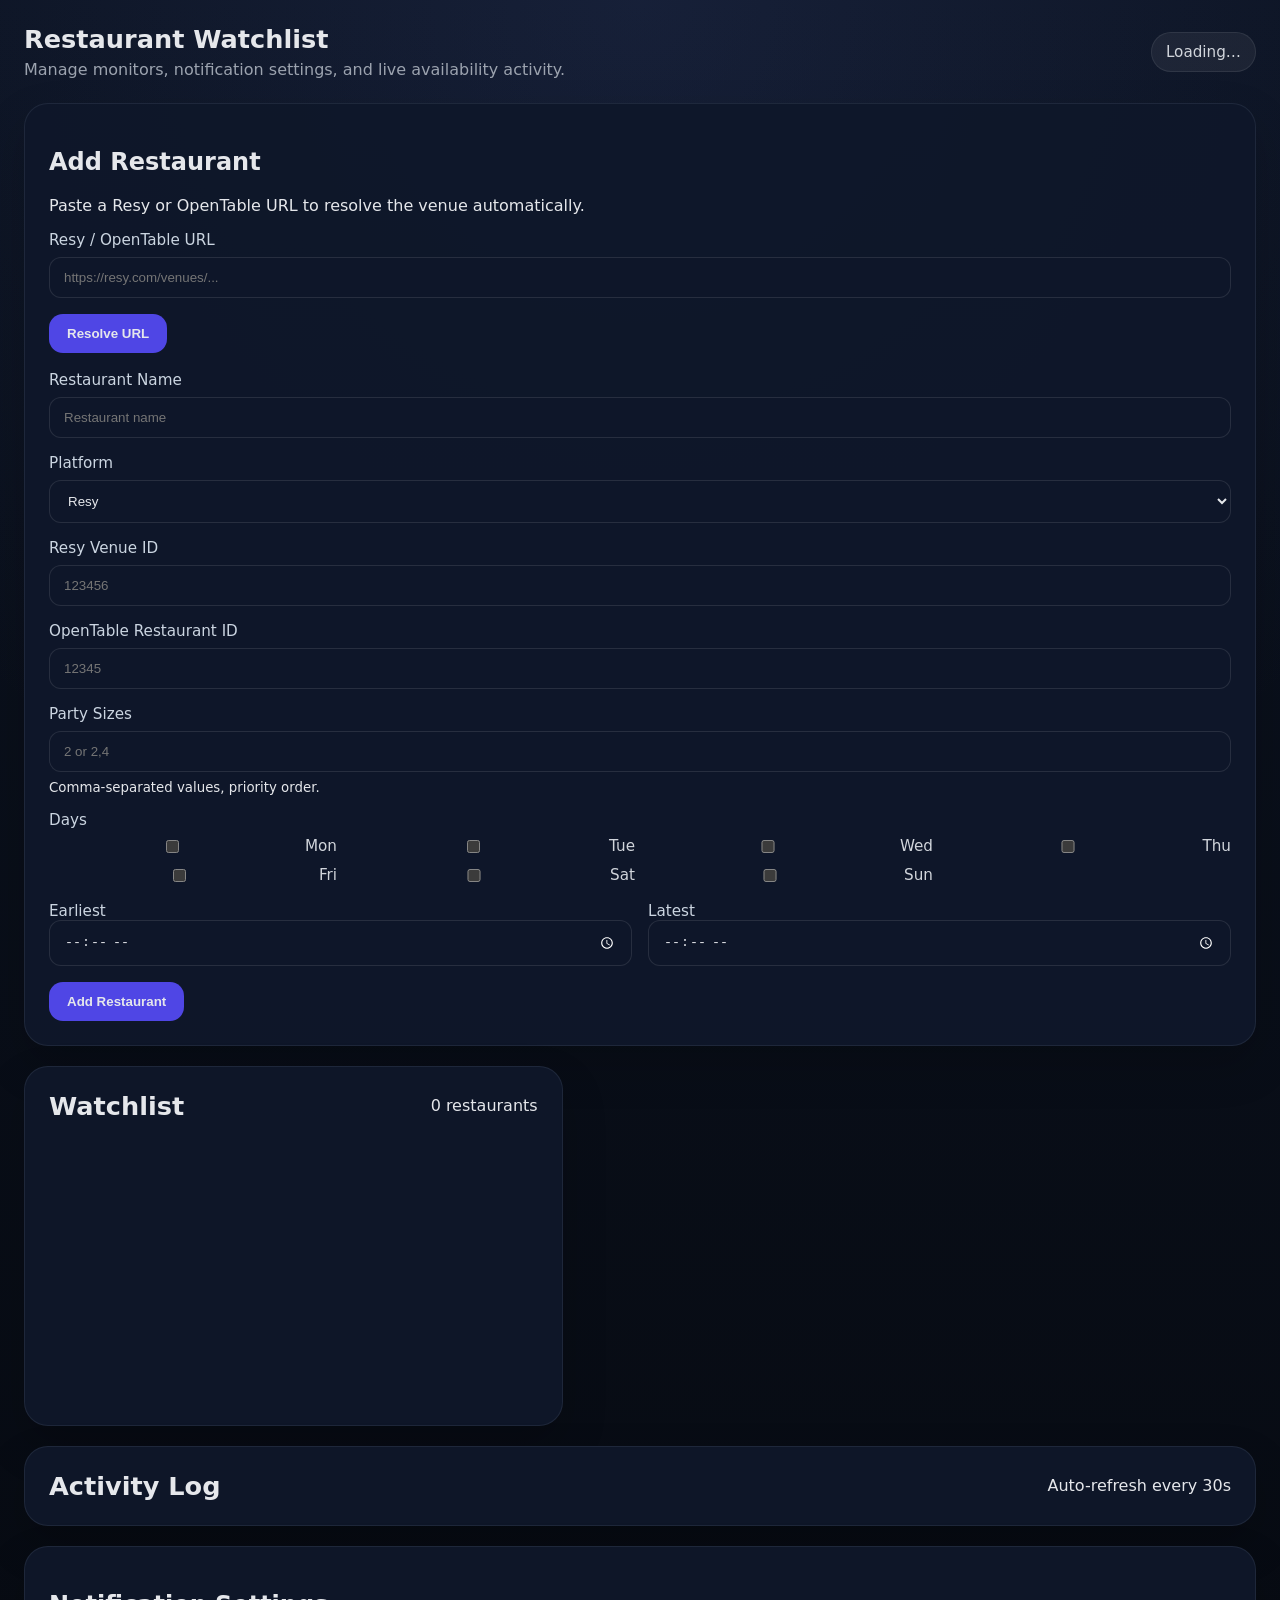
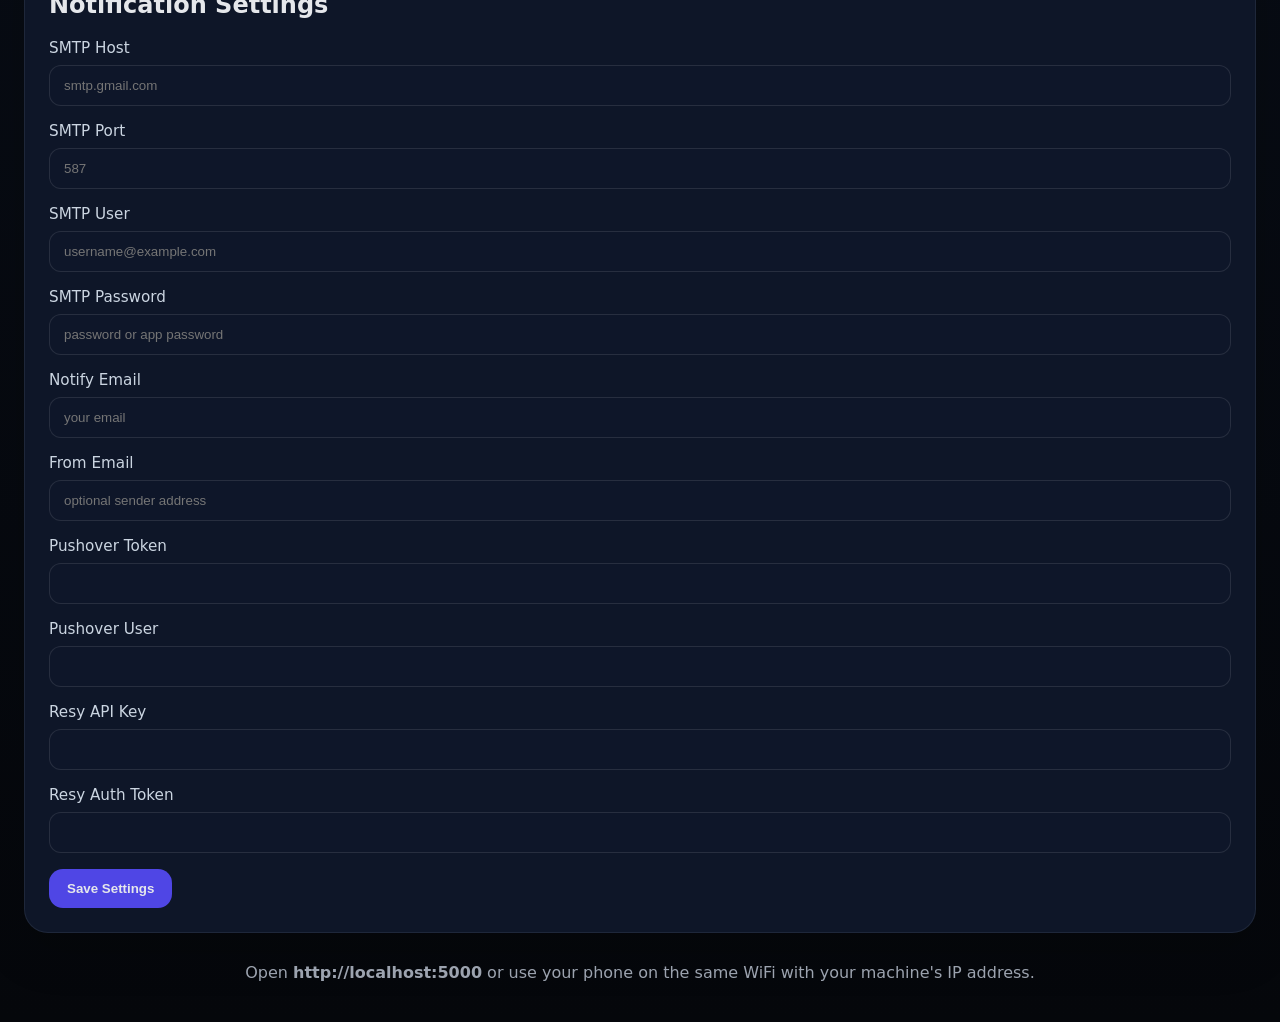
==== templates/index.html @ 23115b2e "Added in a basic front-end UI Co-authored-by: Copilot <copilot@github.com>" ====
<!DOCTYPE html>
<html lang="en">
<head>
  <meta charset="UTF-8" />
  <meta name="viewport" content="width=device-width, initial-scale=1.0" />
  <title>Restaurant Notifier Dashboard</title>
  <link rel="stylesheet" href="/static/style.css" />
</head>
<body>
  <div class="page-shell">
    <header class="app-header">
      <div>
        <h1>Restaurant Watchlist</h1>
        <p>Manage monitors, notification settings, and live availability activity.</p>
      </div>
      <div class="status-pill" id="status-pill">Loading…</div>
    </header>

    <main class="dashboard-grid">
      <section class="panel panel-highlight">
        <h2>Add Restaurant</h2>
        <p>Paste a Resy or OpenTable URL to resolve the venue automatically.</p>
        <div class="form-group">
          <label for="venue-url">Resy / OpenTable URL</label>
          <input id="venue-url" type="text" placeholder="https://resy.com/venues/..." />
        </div>
        <button id="resolve-url" class="button button-primary">Resolve URL</button>
        <div id="resolve-result" class="message" hidden></div>

        <form id="restaurant-form" class="restaurant-form">
          <div class="form-group">
            <label for="restaurant-name">Restaurant Name</label>
            <input id="restaurant-name" type="text" placeholder="Restaurant name" required />
          </div>
          <div class="form-group">
            <label for="restaurant-source">Platform</label>
            <select id="restaurant-source">
              <option value="resy">Resy</option>
              <option value="opentable">OpenTable</option>
            </select>
          </div>
          <div class="form-group" id="resy-id-group">
            <label for="resy-id">Resy Venue ID</label>
            <input id="resy-id" type="text" placeholder="123456" />
          </div>
          <div class="form-group" id="opentable-id-group" hidden>
            <label for="opentable-id">OpenTable Restaurant ID</label>
            <input id="opentable-id" type="text" placeholder="12345" />
          </div>
          <div class="form-group">
            <label for="party-sizes">Party Sizes</label>
            <input id="party-sizes" type="text" placeholder="2 or 2,4" />
            <small>Comma-separated values, priority order.</small>
          </div>
          <div class="form-group">
            <label>Days</label>
            <div class="checkbox-grid" id="days-checkboxes"></div>
          </div>
          <div class="form-group time-row">
            <div>
              <label for="time-earliest">Earliest</label>
              <input id="time-earliest" type="time" />
            </div>
            <div>
              <label for="time-latest">Latest</label>
              <input id="time-latest" type="time" />
            </div>
          </div>
          <button type="submit" class="button button-primary">Add Restaurant</button>
        </form>
      </section>

      <section class="panel panel-card-list">
        <div class="section-header">
          <h2>Watchlist</h2>
          <span id="restaurant-count">0 restaurants</span>
        </div>
        <div id="restaurant-list" class="card-list"></div>
      </section>

      <section class="panel panel-log">
        <div class="section-header">
          <h2>Activity Log</h2>
          <span id="log-refresh">Auto-refresh every 30s</span>
        </div>
        <div id="activity-log" class="log-list"></div>
      </section>

      <section class="panel panel-settings">
        <h2>Notification Settings</h2>
        <form id="settings-form">
          <div class="form-group">
            <label for="smtp-host">SMTP Host</label>
            <input id="smtp-host" type="text" placeholder="smtp.gmail.com" />
          </div>
          <div class="form-group">
            <label for="smtp-port">SMTP Port</label>
            <input id="smtp-port" type="text" placeholder="587" />
          </div>
          <div class="form-group">
            <label for="smtp-user">SMTP User</label>
            <input id="smtp-user" type="text" placeholder="username@example.com" />
          </div>
          <div class="form-group">
            <label for="smtp-pass">SMTP Password</label>
            <input id="smtp-pass" type="password" placeholder="password or app password" />
          </div>
          <div class="form-group">
            <label for="notify-email">Notify Email</label>
            <input id="notify-email" type="email" placeholder="your email" />
          </div>
          <div class="form-group">
            <label for="from-email">From Email</label>
            <input id="from-email" type="email" placeholder="optional sender address" />
          </div>
          <div class="form-group">
            <label for="pushover-token">Pushover Token</label>
            <input id="pushover-token" type="text" />
          </div>
          <div class="form-group">
            <label for="pushover-user">Pushover User</label>
            <input id="pushover-user" type="text" />
          </div>
          <div class="form-group">
            <label for="resy-api-key">Resy API Key</label>
            <input id="resy-api-key" type="text" />
          </div>
          <div class="form-group">
            <label for="resy-auth-token">Resy Auth Token</label>
            <input id="resy-auth-token" type="text" />
          </div>
          <button type="submit" class="button button-primary">Save Settings</button>
          <div id="settings-message" class="message" hidden></div>
        </form>
      </section>
    </main>

    <footer class="app-footer">
      <p>Open <strong>http://localhost:5000</strong> or use your phone on the same WiFi with your machine's IP address.</p>
    </footer>
  </div>
  <script src="/static/app.js"></script>
</body>
</html>
---- static/style.css ----
* {
  box-sizing: border-box;
}

:root {
  color-scheme: dark;
  font-family: Inter, system-ui, -apple-system, BlinkMacSystemFont, "Segoe UI", sans-serif;
  background: #090b10;
  color: #e5e7eb;
}

body {
  margin: 0;
  min-height: 100vh;
  background: radial-gradient(circle at top, rgba(88, 111, 194, 0.15), transparent 35%),
    linear-gradient(180deg, #0b1220 0%, #05070b 100%);
}

.page-shell {
  max-width: 1300px;
  margin: 0 auto;
  padding: 24px;
}

.app-header,
.section-header {
  display: flex;
  align-items: center;
  justify-content: space-between;
  gap: 16px;
}

.app-header {
  margin-bottom: 24px;
}

.app-header h1,
.section-header h2 {
  margin: 0;
  font-size: 1.6rem;
}

.app-header p {
  margin: 6px 0 0;
  color: #9ca3af;
}

.status-pill {
  display: inline-flex;
  padding: 10px 14px;
  border-radius: 999px;
  background: rgba(255, 255, 255, 0.06);
  border: 1px solid rgba(255, 255, 255, 0.08);
  color: #d1d5db;
  font-size: 0.95rem;
}

.dashboard-grid {
  display: grid;
  gap: 20px;
  grid-template-columns: 1fr 1.25fr;
}

.panel {
  background: rgba(15, 23, 42, 0.96);
  border: 1px solid rgba(148, 163, 184, 0.12);
  border-radius: 24px;
  padding: 24px;
  box-shadow: 0 20px 45px rgba(0, 0, 0, 0.18);
}

.panel-highlight {
  grid-column: 1 / -1;
}

.panel-card-list {
  min-height: 360px;
}

.panel-log,
.panel-settings {
  grid-column: 1 / -1;
}

.card-list,
.log-list {
  display: grid;
  gap: 16px;
}

.restaurant-card {
  background: rgba(30, 41, 59, 0.96);
  border: 1px solid rgba(148, 163, 184, 0.12);
  border-radius: 18px;
  padding: 18px;
}

.card-header {
  display: flex;
  justify-content: space-between;
  gap: 16px;
  align-items: center;
}

.card-header strong {
  font-size: 1rem;
}

.platform-badge,
.status-chip {
  display: inline-flex;
  align-items: center;
  gap: 6px;
  padding: 6px 10px;
  border-radius: 999px;
  font-size: 0.8rem;
  letter-spacing: 0.01em;
}

.platform-badge {
  background: rgba(99, 102, 241, 0.15);
  color: #c7d2fe;
}

.status-chip {
  background: rgba(34, 197, 94, 0.16);
  color: #a7f3d0;
}

.card-body,
.restaurant-form,
.settings-form {
  margin-top: 18px;
}

.summary-row {
  display: grid;
  gap: 10px;
  grid-template-columns: repeat(2, minmax(0, 1fr));
}

.summary-item {
  background: rgba(255, 255, 255, 0.03);
  border: 1px solid rgba(255, 255, 255, 0.06);
  border-radius: 14px;
  padding: 12px 14px;
  color: #cbd5e1;
  font-size: 0.95rem;
}

.button {
  display: inline-flex;
  align-items: center;
  justify-content: center;
  border: none;
  border-radius: 14px;
  padding: 12px 18px;
  cursor: pointer;
  font-weight: 600;
  color: #e5e7eb;
  background: rgba(148, 163, 184, 0.15);
  transition: background 0.2s ease, transform 0.2s ease;
}

.button:hover {
  background: rgba(148, 163, 184, 0.24);
  transform: translateY(-1px);
}

.button-primary {
  background: #4f46e5;
}

.button-primary:hover {
  background: #4338ca;
}

.button-secondary {
  background: rgba(255,255,255,0.08);
}

.form-group {
  display: grid;
  gap: 8px;
  margin-bottom: 16px;
}

.form-group label {
  font-size: 0.95rem;
  color: #cbd5e1;
}

.form-group input,
.form-group select,
.form-group textarea {
  width: 100%;
  border: 1px solid rgba(255, 255, 255, 0.1);
  background: rgba(15, 23, 42, 0.98);
  color: #e5e7eb;
  border-radius: 12px;
  padding: 12px 14px;
}

.form-group input:focus,
.form-group select:focus,
.form-group textarea:focus {
  outline: none;
  border-color: rgba(99, 102, 241, 0.7);
  box-shadow: 0 0 0 3px rgba(99, 102, 241, 0.12);
}

.checkbox-grid {
  display: grid;
  grid-template-columns: repeat(4, minmax(0, 1fr));
  gap: 10px;
}

.checkbox-grid label {
  display: flex;
  align-items: center;
  gap: 10px;
  font-size: 0.95rem;
  color: #d1d5db;
}

.time-row {
  display: grid;
  grid-template-columns: repeat(2, minmax(0, 1fr));
  gap: 16px;
}

.message {
  margin-top: 14px;
  padding: 14px;
  border-radius: 16px;
  background: rgba(30, 41, 59, 0.9);
  border: 1px solid rgba(148, 163, 184, 0.14);
  color: #e2e8f0;
}

.message.error {
  border-color: rgba(248, 113, 113, 0.3);
  background: rgba(239, 68, 68, 0.12);
}

.message.success {
  border-color: rgba(52, 211, 153, 0.3);
  background: rgba(34, 197, 94, 0.12);
}

.log-item {
  border-radius: 16px;
  padding: 14px;
  background: rgba(15, 23, 42, 0.9);
  border: 1px solid rgba(148, 163, 184, 0.08);
  display: grid;
  gap: 8px;
}

.log-item.highlight {
  border-color: rgba(16, 185, 129, 0.35);
  background: rgba(16, 185, 129, 0.12);
}

.log-item time {
  color: #9ca3af;
  font-size: 0.85rem;
}

.log-item p {
  margin: 0;
  color: inherit;
}

.settings-form {
  display: grid;
}

.edit-panel {
  margin-top: 16px;
  padding: 16px;
  background: rgba(255, 255, 255, 0.02);
  border-radius: 16px;
}

.edit-panel.hidden {
  display: none;
}

.edit-actions {
  display: flex;
  flex-wrap: wrap;
  gap: 12px;
  margin-top: 16px;
}

.app-footer {
  margin-top: 30px;
  text-align: center;
  color: #9ca3af;
}

@media (max-width: 920px) {
  .dashboard-grid {
    grid-template-columns: 1fr;
  }
  .checkbox-grid {
    grid-template-columns: repeat(2, minmax(0, 1fr));
  }
}

@media (max-width: 620px) {
  .checkbox-grid {
    grid-template-columns: 1fr;
  }
}
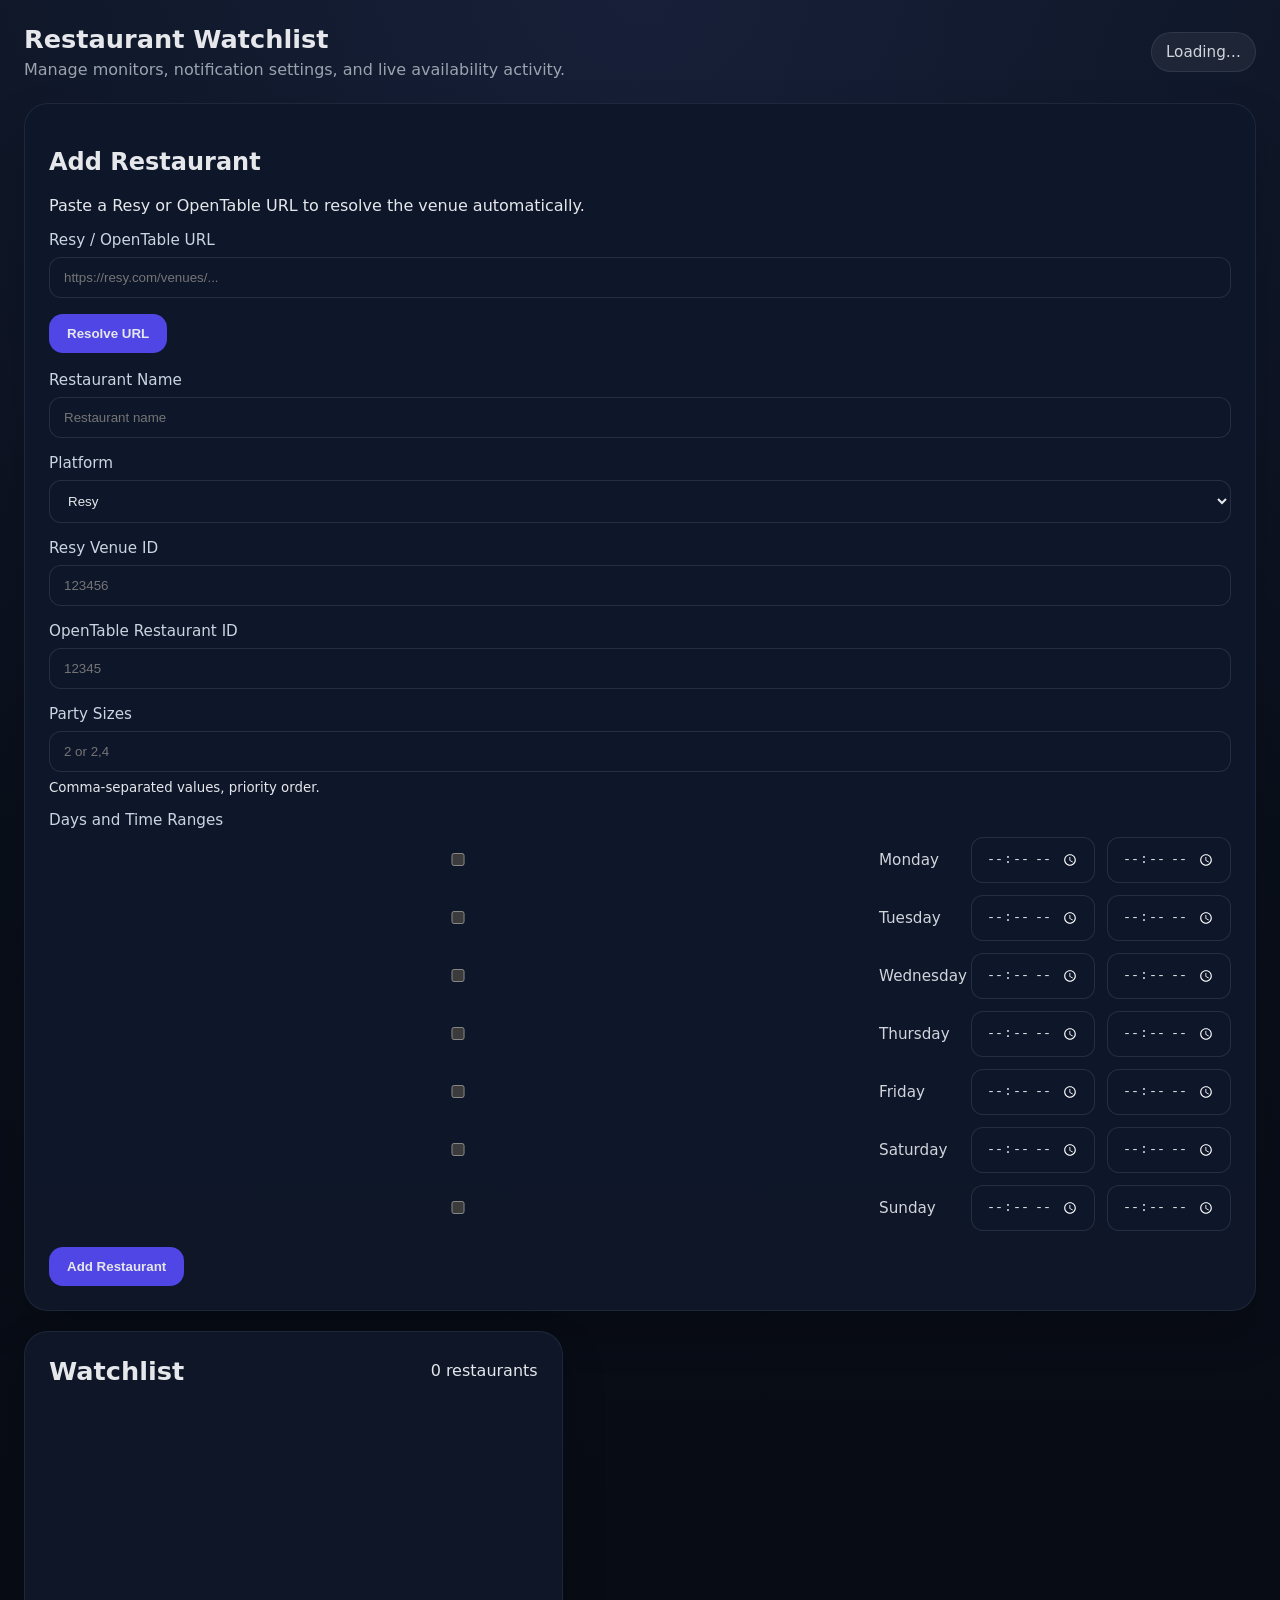
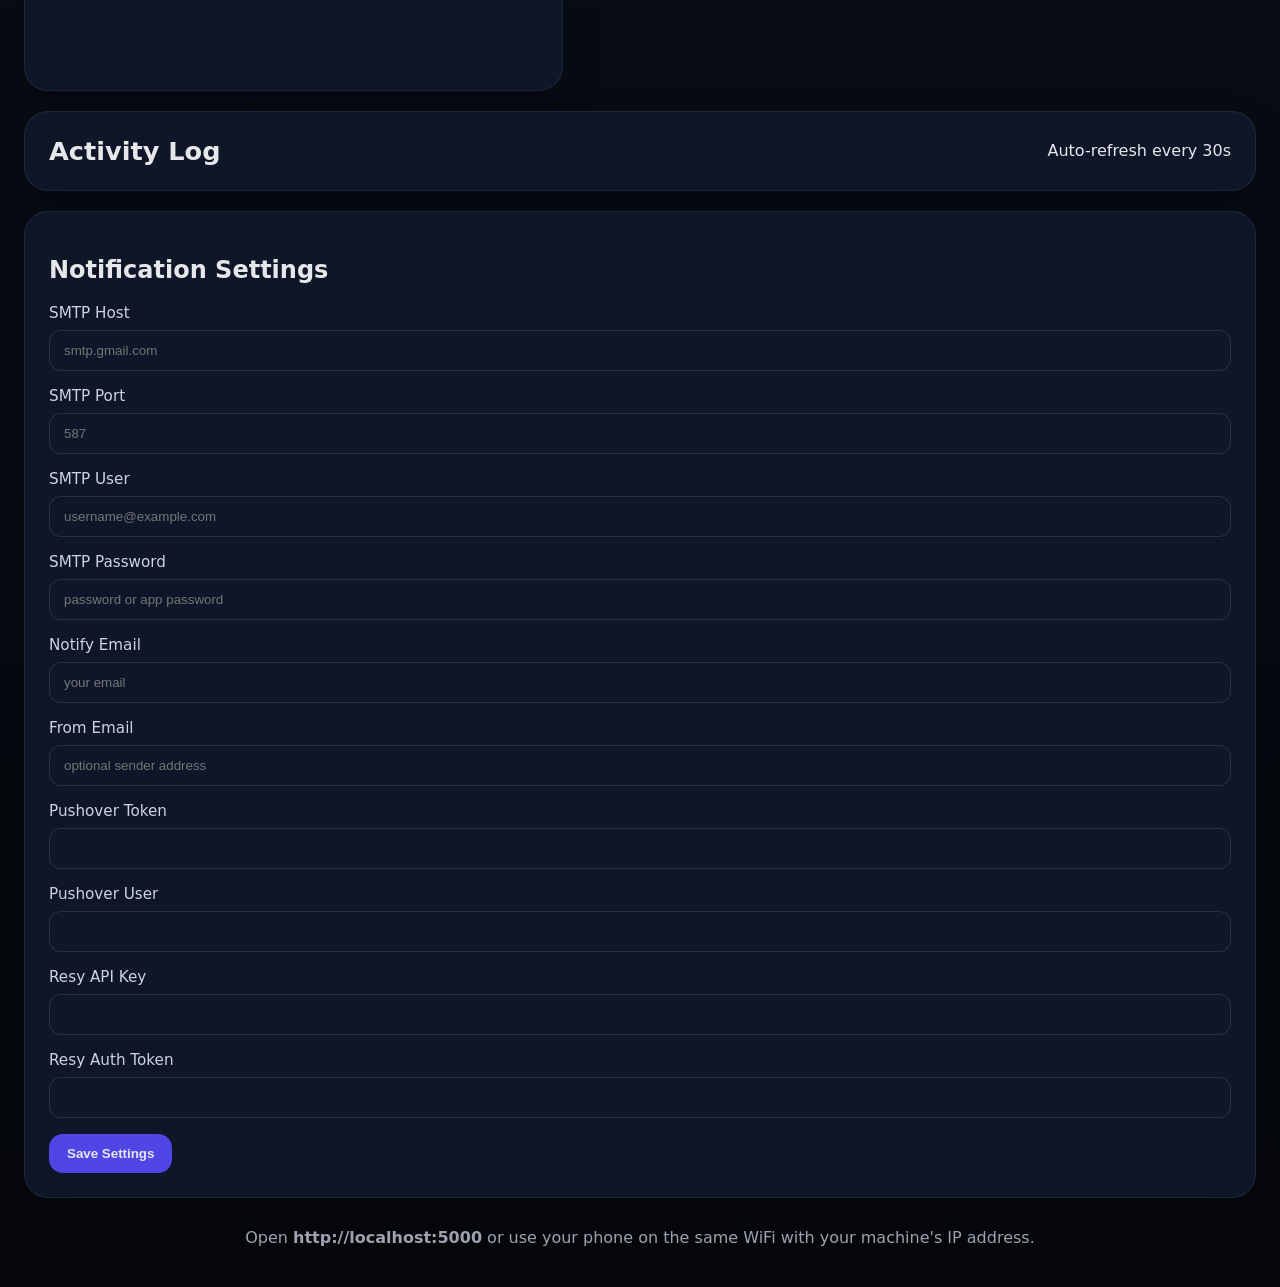
==== commit 193d5d88: "Added in distinct time ranges for each day of the week" ====
--- a/templates/index.html
+++ b/templates/index.html
@@ -53,18 +53,8 @@
             <small>Comma-separated values, priority order.</small>
           </div>
           <div class="form-group">
-            <label>Days</label>
-            <div class="checkbox-grid" id="days-checkboxes"></div>
-          </div>
-          <div class="form-group time-row">
-            <div>
-              <label for="time-earliest">Earliest</label>
-              <input id="time-earliest" type="time" />
-            </div>
-            <div>
-              <label for="time-latest">Latest</label>
-              <input id="time-latest" type="time" />
-            </div>
+            <label>Days and Time Ranges</label>
+            <div class="days-time-grid" id="days-time-grid"></div>
           </div>
           <button type="submit" class="button button-primary">Add Restaurant</button>
         </form>
--- a/static/style.css
+++ b/static/style.css
@@ -223,6 +223,32 @@
   color: #d1d5db;
 }
 
+.days-time-grid {
+  display: flex;
+  flex-direction: column;
+  gap: 12px;
+}
+
+.day-time-row {
+  display: flex;
+  align-items: center;
+  gap: 12px;
+}
+
+.day-time-row input[type="checkbox"] {
+  margin: 0;
+}
+
+.day-time-row label {
+  min-width: 80px;
+  font-size: 0.95rem;
+  color: #d1d5db;
+}
+
+.day-time-row input[type="time"] {
+  flex: 1;
+}
+
 .time-row {
   display: grid;
   grid-template-columns: repeat(2, minmax(0, 1fr));
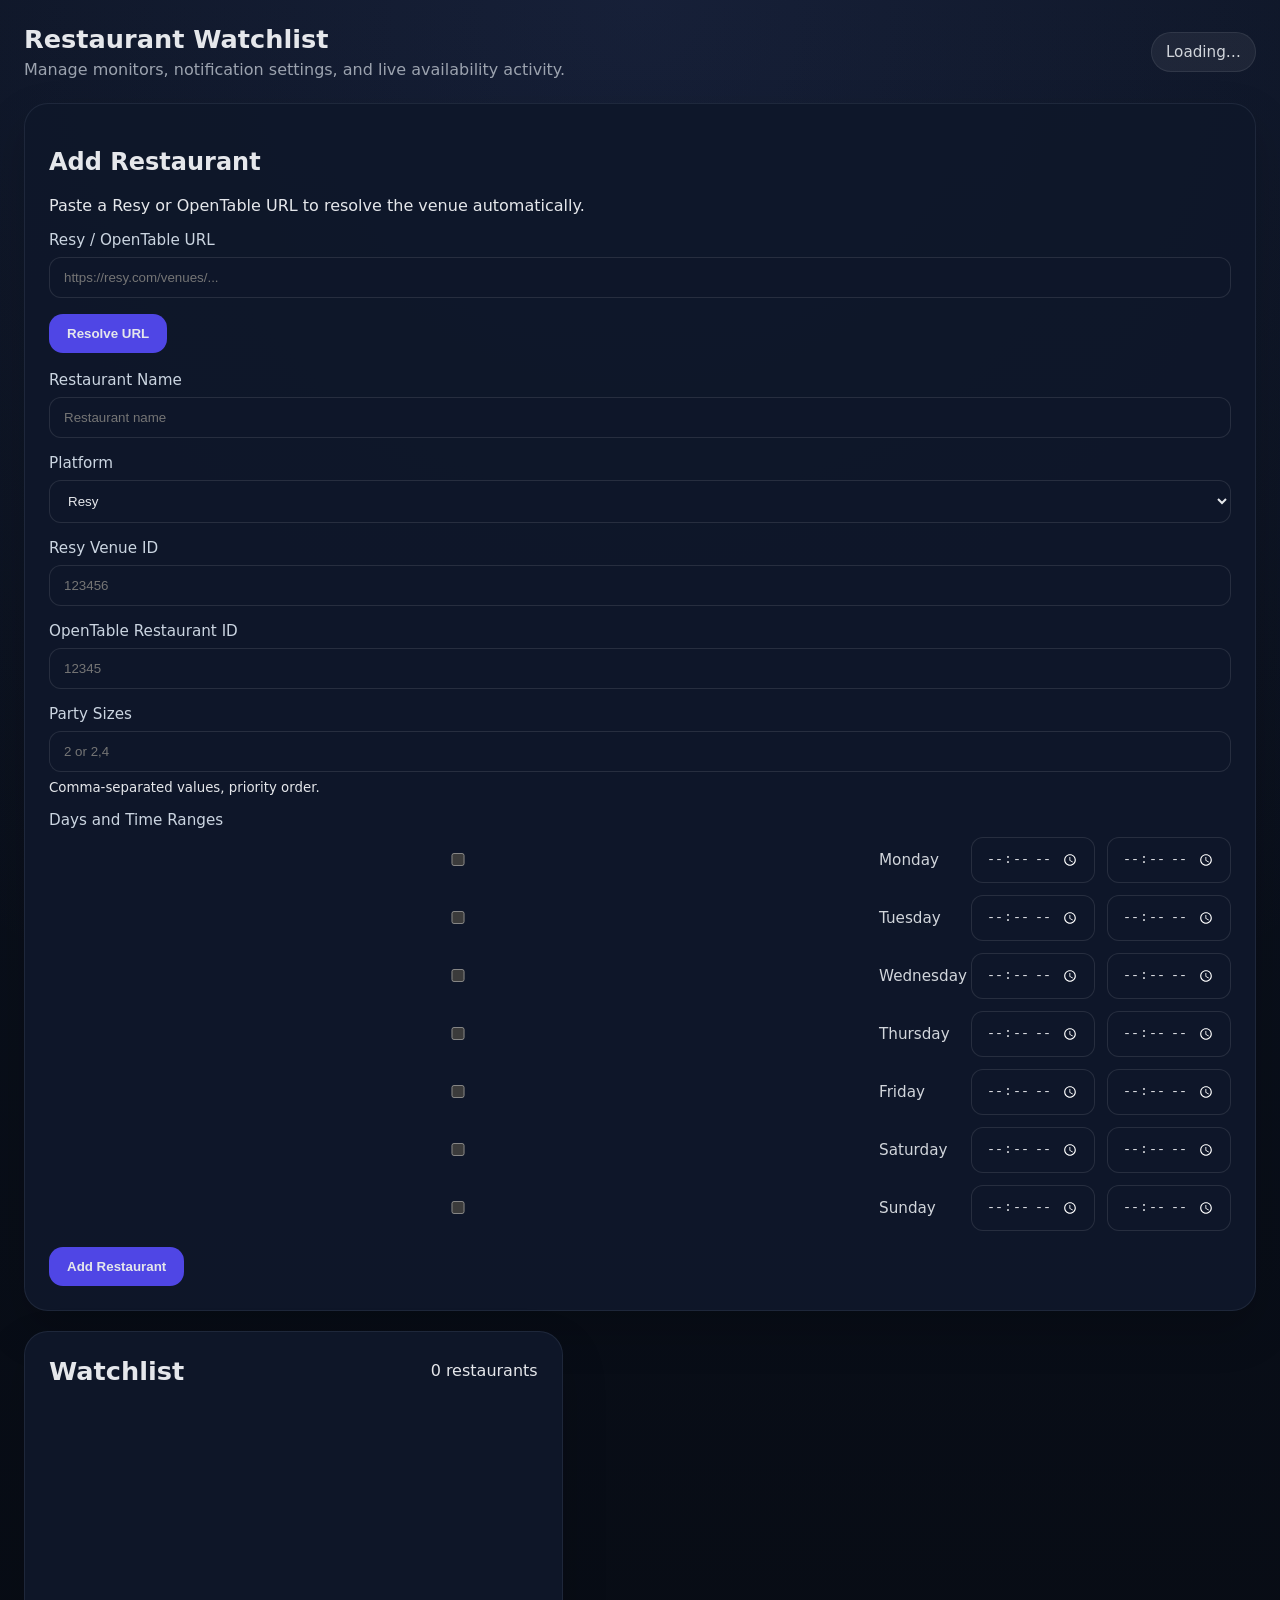
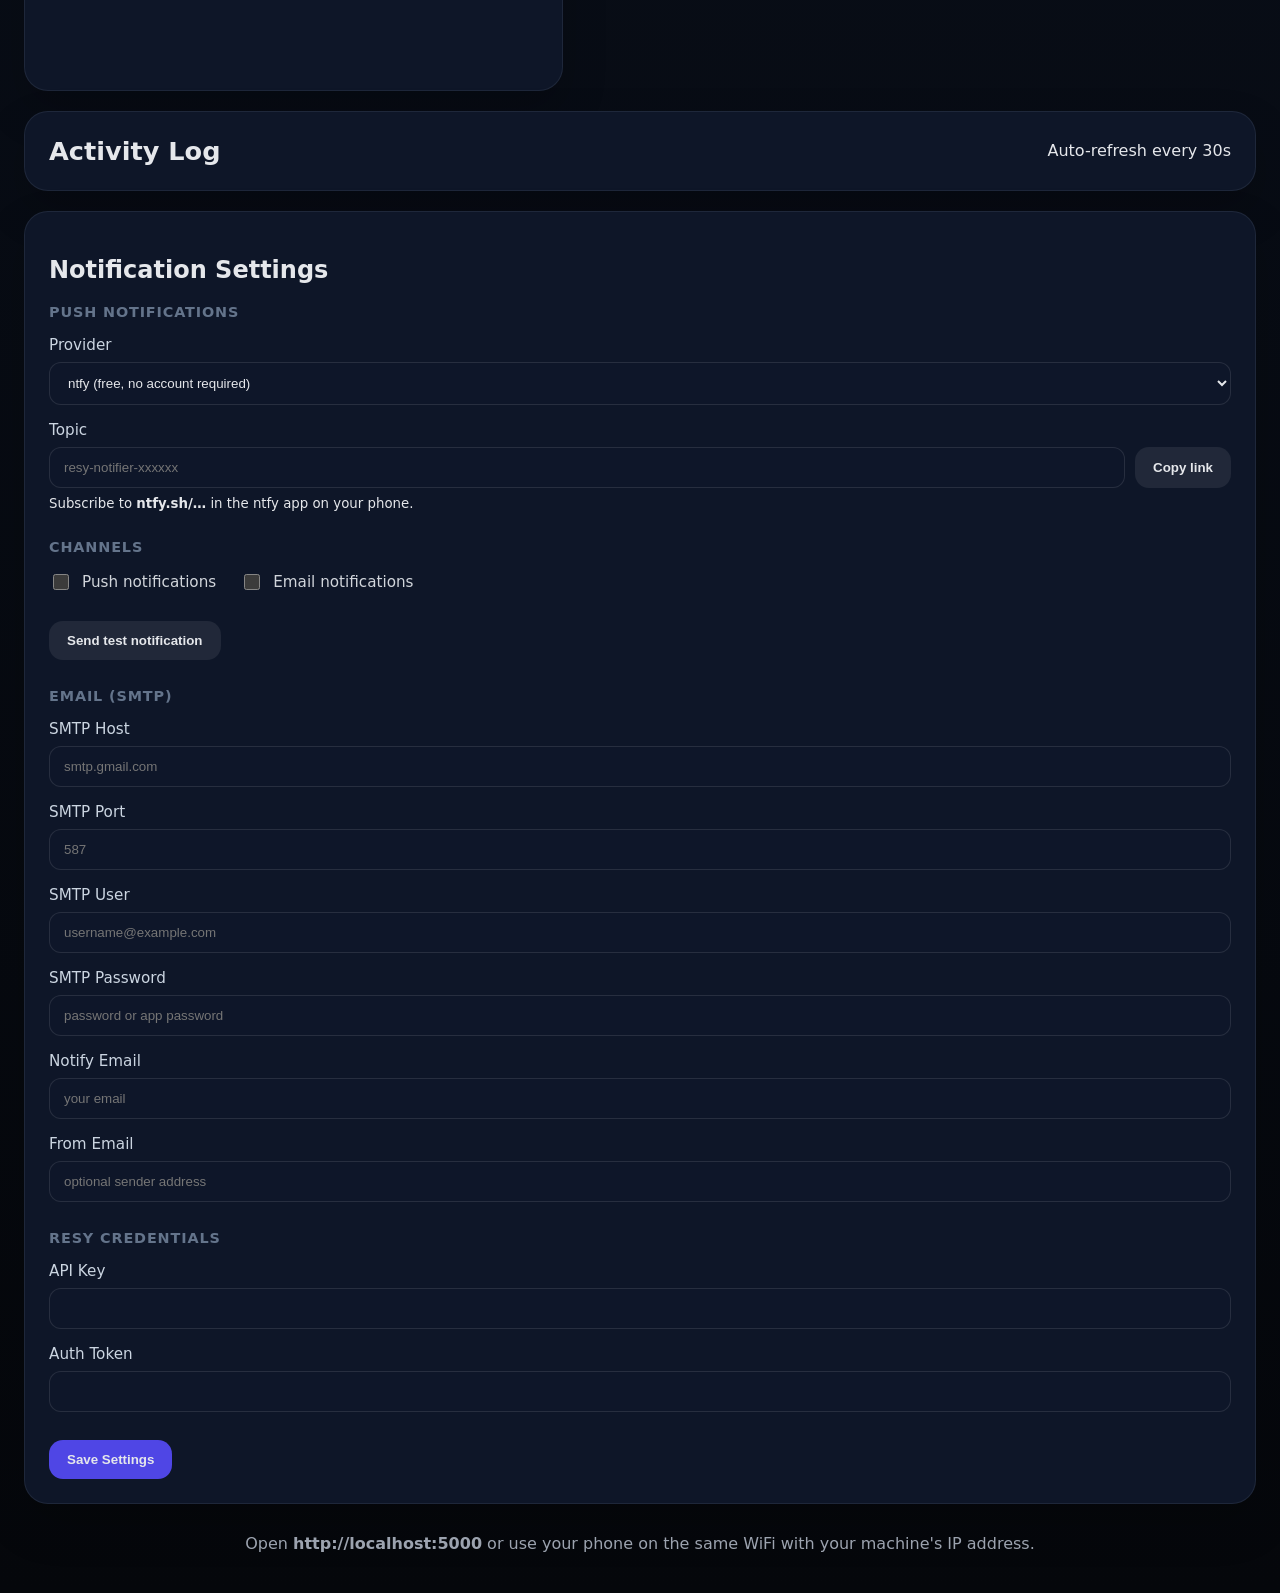
==== commit a57355dc: "Adding in mobile push notifications" ====
--- a/templates/index.html
+++ b/templates/index.html
@@ -79,46 +79,99 @@
       <section class="panel panel-settings">
         <h2>Notification Settings</h2>
         <form id="settings-form">
-          <div class="form-group">
-            <label for="smtp-host">SMTP Host</label>
-            <input id="smtp-host" type="text" placeholder="smtp.gmail.com" />
+
+          <div class="settings-section">
+            <h3>Push Notifications</h3>
+            <div class="form-group">
+              <label for="notify-provider">Provider</label>
+              <select id="notify-provider">
+                <option value="ntfy">ntfy (free, no account required)</option>
+                <option value="pushover">Pushover</option>
+              </select>
+            </div>
+
+            <div id="ntfy-section">
+              <div class="form-group">
+                <label for="ntfy-topic">Topic</label>
+                <div class="input-with-action">
+                  <input id="ntfy-topic" type="text" placeholder="resy-notifier-xxxxxx" />
+                  <button type="button" id="copy-ntfy-link" class="button button-secondary">Copy link</button>
+                </div>
+                <small>Subscribe to <strong id="ntfy-subscribe-url">ntfy.sh/…</strong> in the ntfy app on your phone.</small>
+              </div>
+            </div>
+
+            <div id="pushover-section" hidden>
+              <div class="form-group">
+                <label for="pushover-user-key">User Key</label>
+                <input id="pushover-user-key" type="text" placeholder="your Pushover user key" />
+              </div>
+              <div class="form-group">
+                <label for="pushover-app-token">App Token</label>
+                <input id="pushover-app-token" type="text" placeholder="your Pushover app token" />
+              </div>
+            </div>
           </div>
-          <div class="form-group">
-            <label for="smtp-port">SMTP Port</label>
-            <input id="smtp-port" type="text" placeholder="587" />
+
+          <div class="settings-section">
+            <h3>Channels</h3>
+            <div class="toggle-row">
+              <label class="toggle-label">
+                <input type="checkbox" id="notify-via-push" />
+                Push notifications
+              </label>
+              <label class="toggle-label">
+                <input type="checkbox" id="notify-via-email" />
+                Email notifications
+              </label>
+            </div>
           </div>
-          <div class="form-group">
-            <label for="smtp-user">SMTP User</label>
-            <input id="smtp-user" type="text" placeholder="username@example.com" />
+
+          <div class="test-notification-row">
+            <button type="button" id="test-notification" class="button button-secondary">Send test notification</button>
+            <div id="test-notification-result" class="message" hidden></div>
           </div>
-          <div class="form-group">
-            <label for="smtp-pass">SMTP Password</label>
-            <input id="smtp-pass" type="password" placeholder="password or app password" />
+
+          <div class="settings-section">
+            <h3>Email (SMTP)</h3>
+            <div class="form-group">
+              <label for="smtp-host">SMTP Host</label>
+              <input id="smtp-host" type="text" placeholder="smtp.gmail.com" />
+            </div>
+            <div class="form-group">
+              <label for="smtp-port">SMTP Port</label>
+              <input id="smtp-port" type="text" placeholder="587" />
+            </div>
+            <div class="form-group">
+              <label for="smtp-user">SMTP User</label>
+              <input id="smtp-user" type="text" placeholder="username@example.com" />
+            </div>
+            <div class="form-group">
+              <label for="smtp-pass">SMTP Password</label>
+              <input id="smtp-pass" type="password" placeholder="password or app password" />
+            </div>
+            <div class="form-group">
+              <label for="notify-email">Notify Email</label>
+              <input id="notify-email" type="email" placeholder="your email" />
+            </div>
+            <div class="form-group">
+              <label for="from-email">From Email</label>
+              <input id="from-email" type="email" placeholder="optional sender address" />
+            </div>
           </div>
-          <div class="form-group">
-            <label for="notify-email">Notify Email</label>
-            <input id="notify-email" type="email" placeholder="your email" />
+
+          <div class="settings-section">
+            <h3>Resy Credentials</h3>
+            <div class="form-group">
+              <label for="resy-api-key">API Key</label>
+              <input id="resy-api-key" type="text" />
+            </div>
+            <div class="form-group">
+              <label for="resy-auth-token">Auth Token</label>
+              <input id="resy-auth-token" type="text" />
+            </div>
           </div>
-          <div class="form-group">
-            <label for="from-email">From Email</label>
-            <input id="from-email" type="email" placeholder="optional sender address" />
-          </div>
-          <div class="form-group">
-            <label for="pushover-token">Pushover Token</label>
-            <input id="pushover-token" type="text" />
-          </div>
-          <div class="form-group">
-            <label for="pushover-user">Pushover User</label>
-            <input id="pushover-user" type="text" />
-          </div>
-          <div class="form-group">
-            <label for="resy-api-key">Resy API Key</label>
-            <input id="resy-api-key" type="text" />
-          </div>
-          <div class="form-group">
-            <label for="resy-auth-token">Resy Auth Token</label>
-            <input id="resy-auth-token" type="text" />
-          </div>
+
           <button type="submit" class="button button-primary">Save Settings</button>
           <div id="settings-message" class="message" hidden></div>
         </form>
--- a/static/style.css
+++ b/static/style.css
@@ -326,6 +326,62 @@
   color: #9ca3af;
 }
 
+.settings-section {
+  margin-bottom: 28px;
+}
+
+.settings-section h3 {
+  margin: 0 0 16px;
+  font-size: 0.9rem;
+  font-weight: 600;
+  text-transform: uppercase;
+  letter-spacing: 0.06em;
+  color: #64748b;
+}
+
+.toggle-row {
+  display: flex;
+  gap: 24px;
+  flex-wrap: wrap;
+}
+
+.toggle-label {
+  display: flex;
+  align-items: center;
+  gap: 10px;
+  font-size: 0.95rem;
+  color: #d1d5db;
+  cursor: pointer;
+}
+
+.toggle-label input[type="checkbox"] {
+  width: 16px;
+  height: 16px;
+  accent-color: #4f46e5;
+}
+
+.input-with-action {
+  display: flex;
+  gap: 10px;
+}
+
+.input-with-action input {
+  flex: 1;
+}
+
+.test-notification-row {
+  margin-bottom: 28px;
+  display: flex;
+  flex-direction: column;
+  gap: 12px;
+  align-items: flex-start;
+}
+
+.log-item.level-error {
+  border-color: rgba(248, 113, 113, 0.3);
+  background: rgba(239, 68, 68, 0.08);
+}
+
 @media (max-width: 920px) {
   .dashboard-grid {
     grid-template-columns: 1fr;
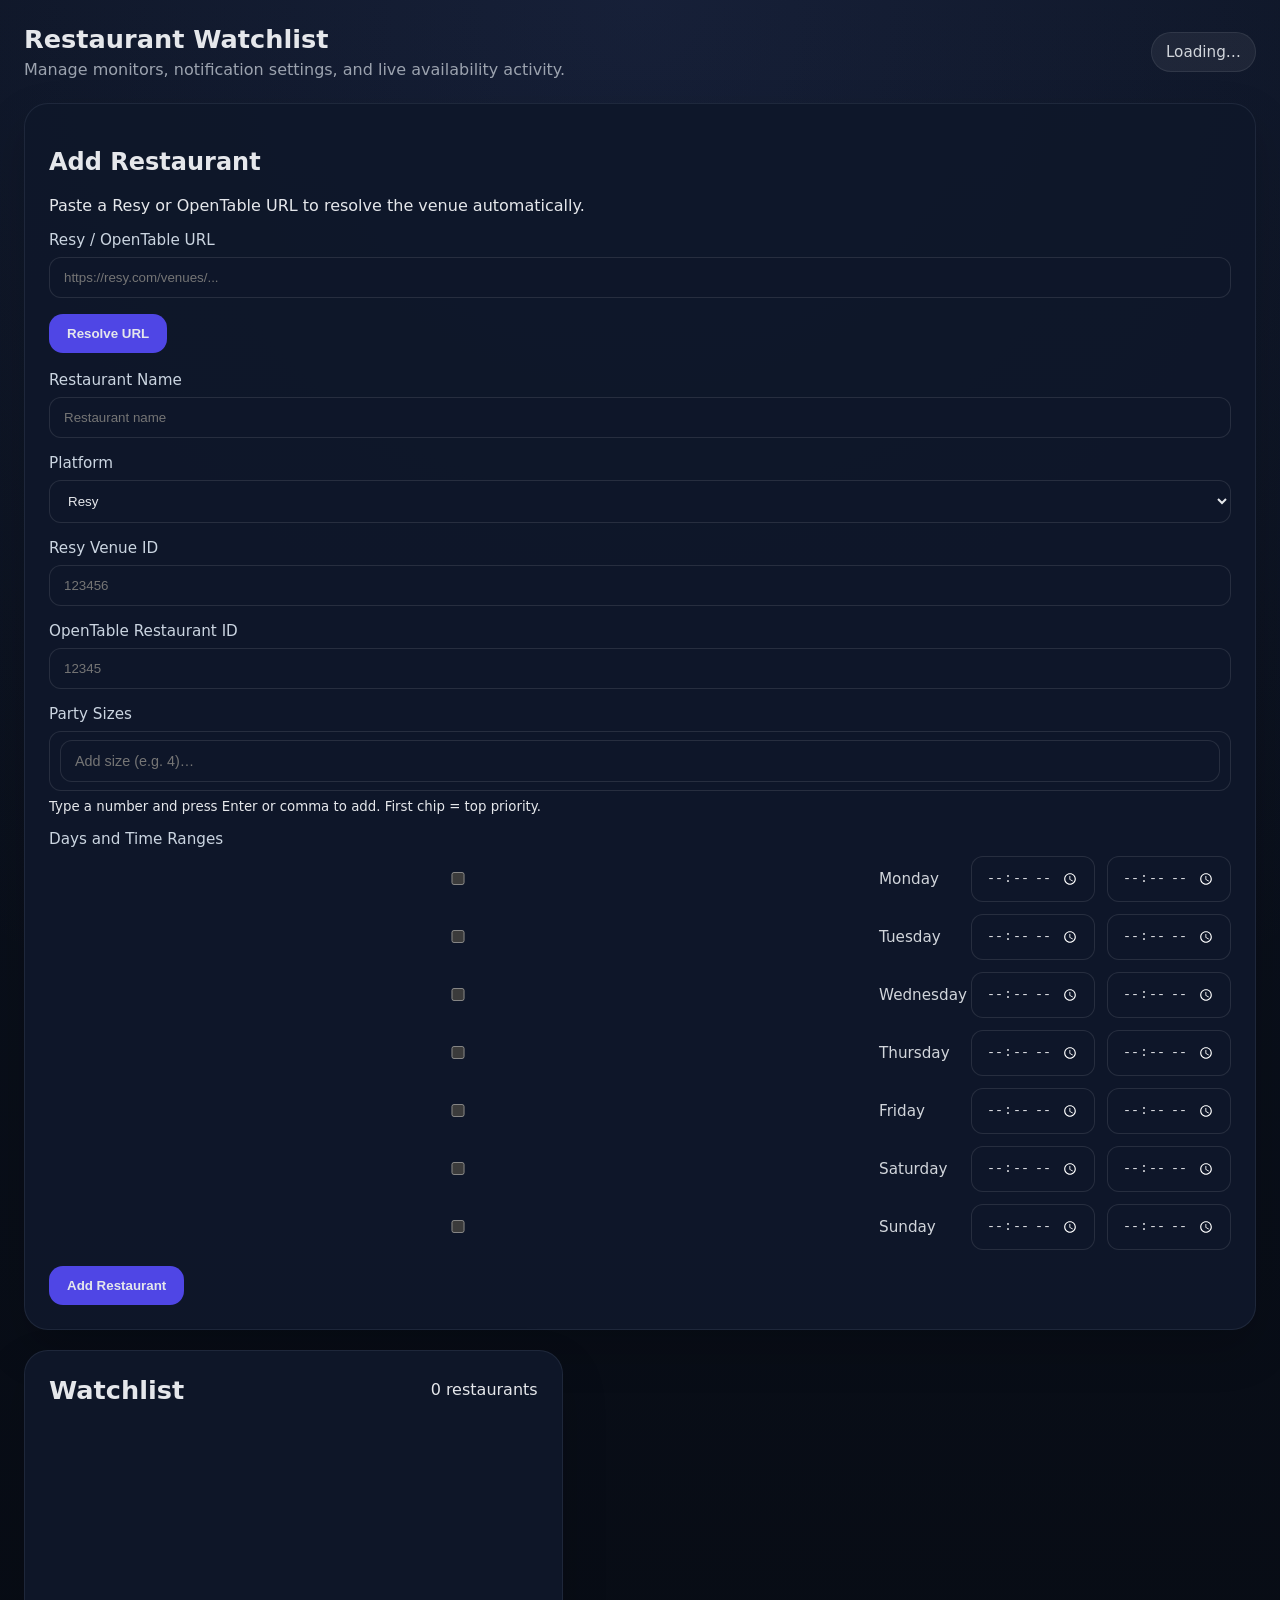
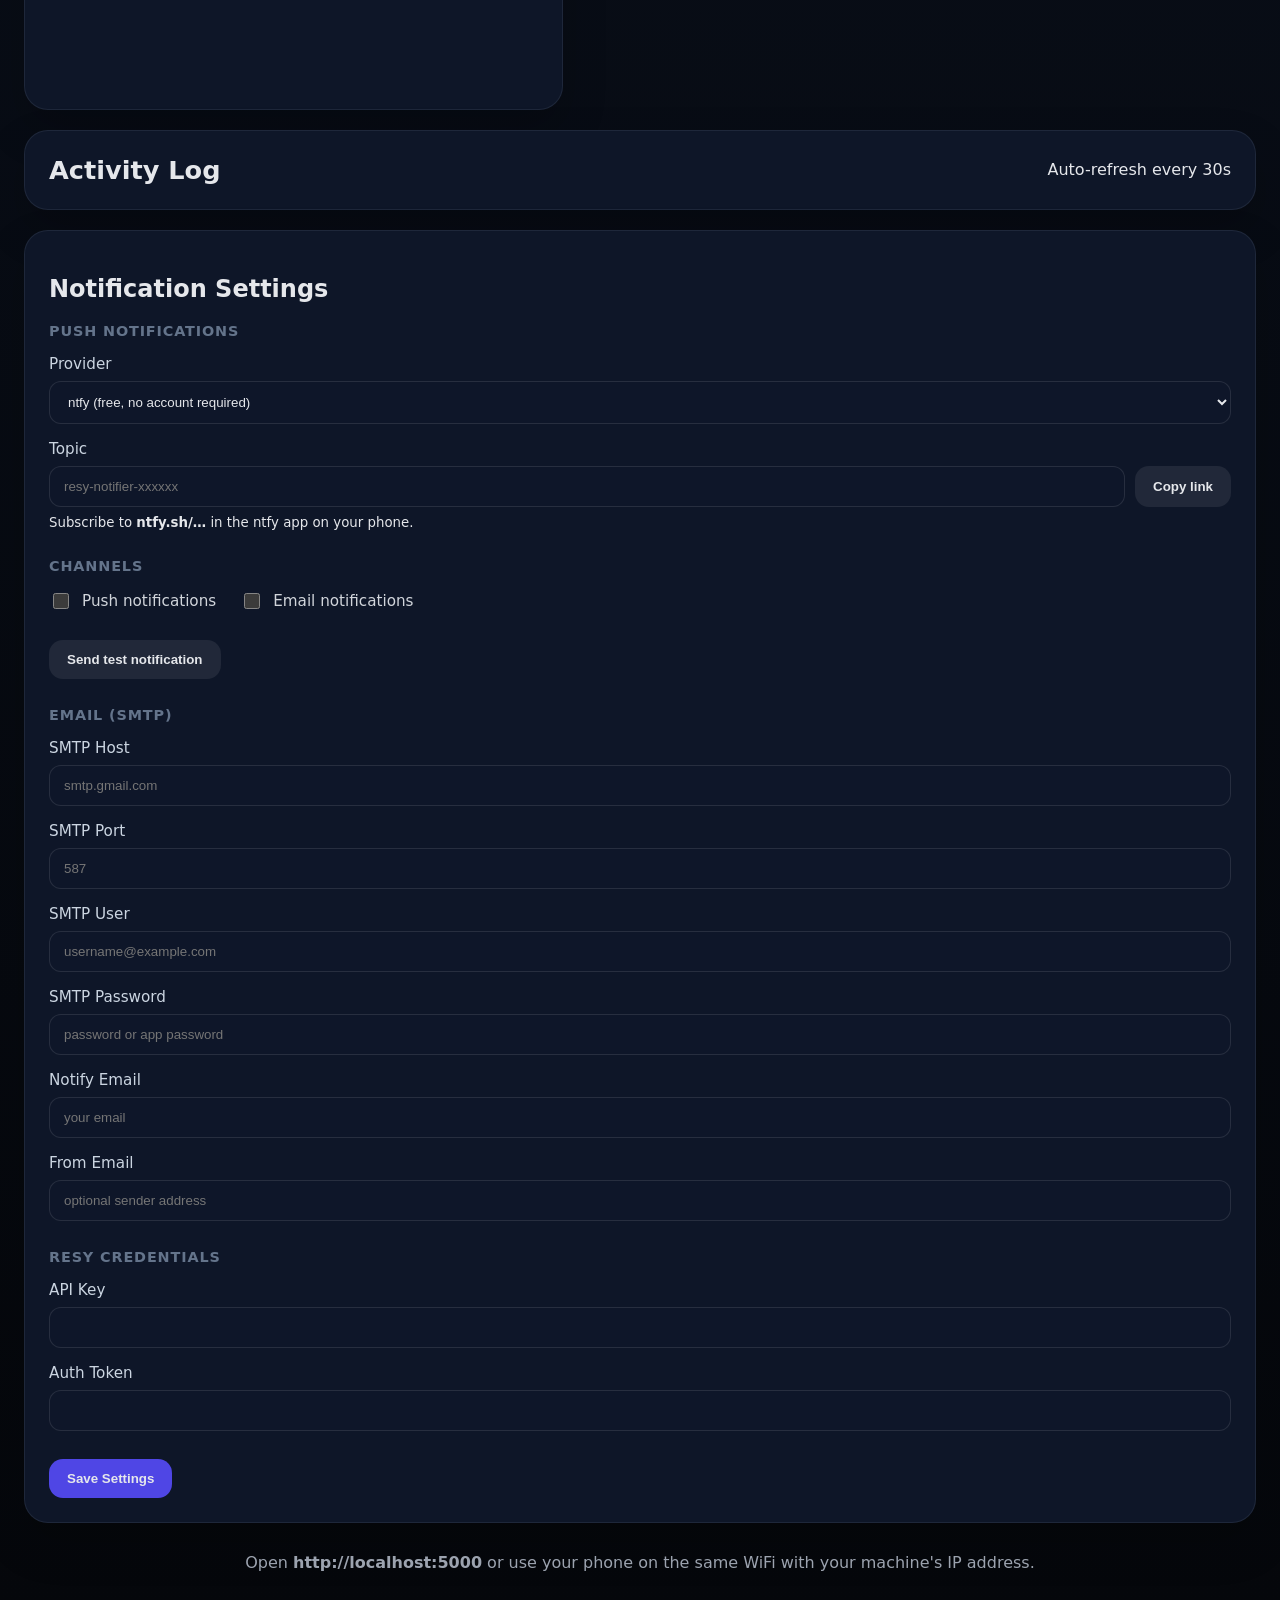
==== commit 4253ae95: "Adding in priority party sizes for each restaurant" ====
--- a/templates/index.html
+++ b/templates/index.html
@@ -48,9 +48,9 @@
             <input id="opentable-id" type="text" placeholder="12345" />
           </div>
           <div class="form-group">
-            <label for="party-sizes">Party Sizes</label>
-            <input id="party-sizes" type="text" placeholder="2 or 2,4" />
-            <small>Comma-separated values, priority order.</small>
+            <label>Party Sizes</label>
+            <div id="party-sizes-chips" class="chip-input-container"></div>
+            <small>Type a number and press Enter or comma to add. First chip = top priority.</small>
           </div>
           <div class="form-group">
             <label>Days and Time Ranges</label>
--- a/static/style.css
+++ b/static/style.css
@@ -382,6 +382,110 @@
   background: rgba(239, 68, 68, 0.08);
 }
 
+.book-now-link {
+  display: inline-flex;
+  align-items: center;
+  font-size: 0.8rem;
+  font-weight: 600;
+  color: #818cf8;
+  text-decoration: none;
+  padding: 4px 10px;
+  border: 1px solid rgba(99, 102, 241, 0.3);
+  border-radius: 8px;
+  background: rgba(99, 102, 241, 0.1);
+  transition: background 0.15s ease;
+  align-self: flex-start;
+}
+
+.book-now-link:hover {
+  background: rgba(99, 102, 241, 0.2);
+  color: #a5b4fc;
+}
+
+.chip-input-container {
+  display: flex;
+  flex-wrap: wrap;
+  gap: 8px;
+  padding: 8px 10px;
+  border: 1px solid rgba(255, 255, 255, 0.1);
+  border-radius: 12px;
+  background: rgba(15, 23, 42, 0.98);
+  min-height: 48px;
+  align-items: center;
+  cursor: text;
+}
+
+.chip-input-container:focus-within {
+  border-color: rgba(99, 102, 241, 0.7);
+  box-shadow: 0 0 0 3px rgba(99, 102, 241, 0.12);
+}
+
+.chip {
+  display: inline-flex;
+  align-items: center;
+  gap: 3px;
+  padding: 4px 6px 4px 8px;
+  border-radius: 8px;
+  background: rgba(99, 102, 241, 0.18);
+  border: 1px solid rgba(99, 102, 241, 0.35);
+  color: #c7d2fe;
+  font-size: 0.85rem;
+  user-select: none;
+}
+
+.chip-ordinal {
+  color: #818cf8;
+  font-size: 0.72rem;
+  margin-right: 2px;
+}
+
+.chip-value {
+  font-weight: 700;
+  margin-right: 2px;
+}
+
+.chip-btn {
+  border: none;
+  background: none;
+  cursor: pointer;
+  color: #818cf8;
+  padding: 0 2px;
+  font-size: 0.85rem;
+  line-height: 1;
+  border-radius: 4px;
+  transition: color 0.15s;
+}
+
+.chip-btn:hover:not(:disabled) {
+  color: #a5b4fc;
+}
+
+.chip-btn:disabled {
+  color: #374151;
+  cursor: default;
+}
+
+.chip-input-wrap {
+  flex: 1;
+  min-width: 90px;
+}
+
+.chip-text-input {
+  width: 100%;
+  border: none;
+  background: transparent;
+  color: #e5e7eb;
+  padding: 4px 6px;
+  font-size: 0.9rem;
+  outline: none;
+  -moz-appearance: textfield;
+}
+
+.chip-text-input::-webkit-outer-spin-button,
+.chip-text-input::-webkit-inner-spin-button {
+  -webkit-appearance: none;
+}
+
 @media (max-width: 920px) {
   .dashboard-grid {
     grid-template-columns: 1fr;
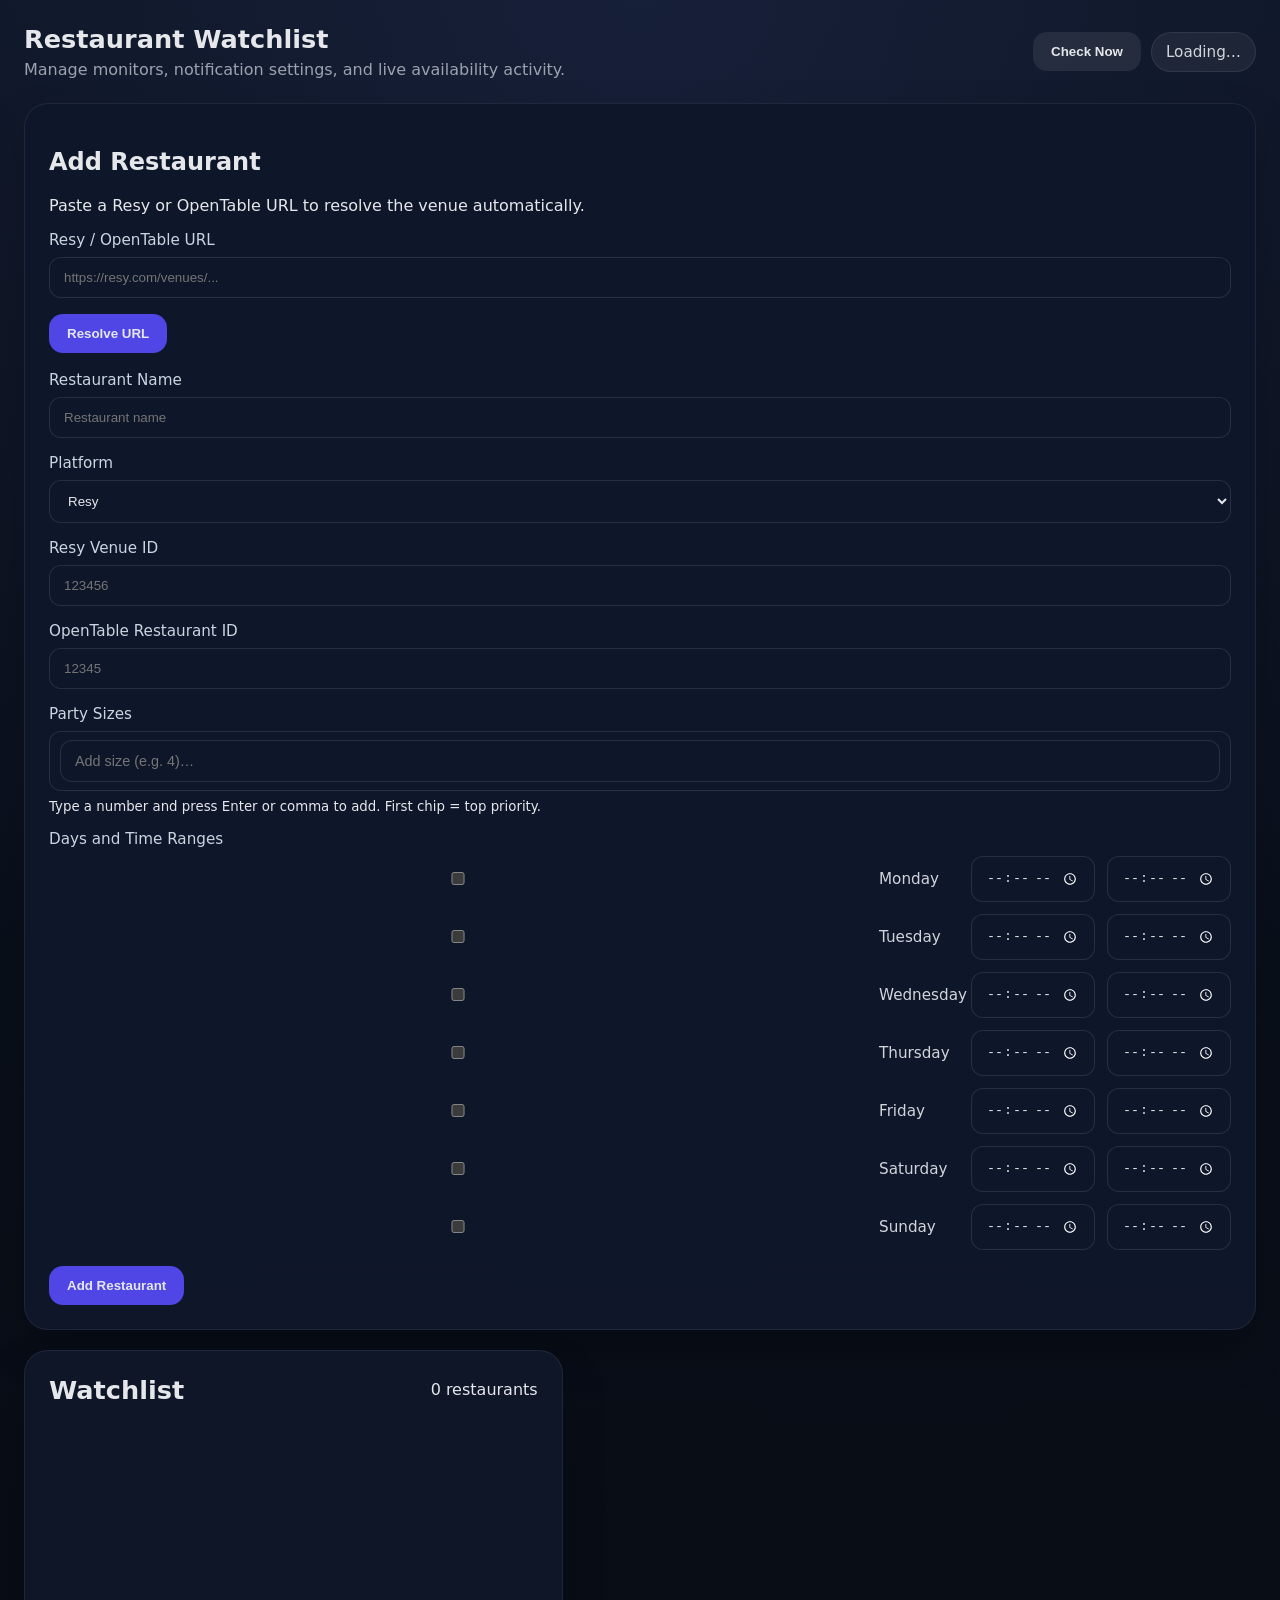
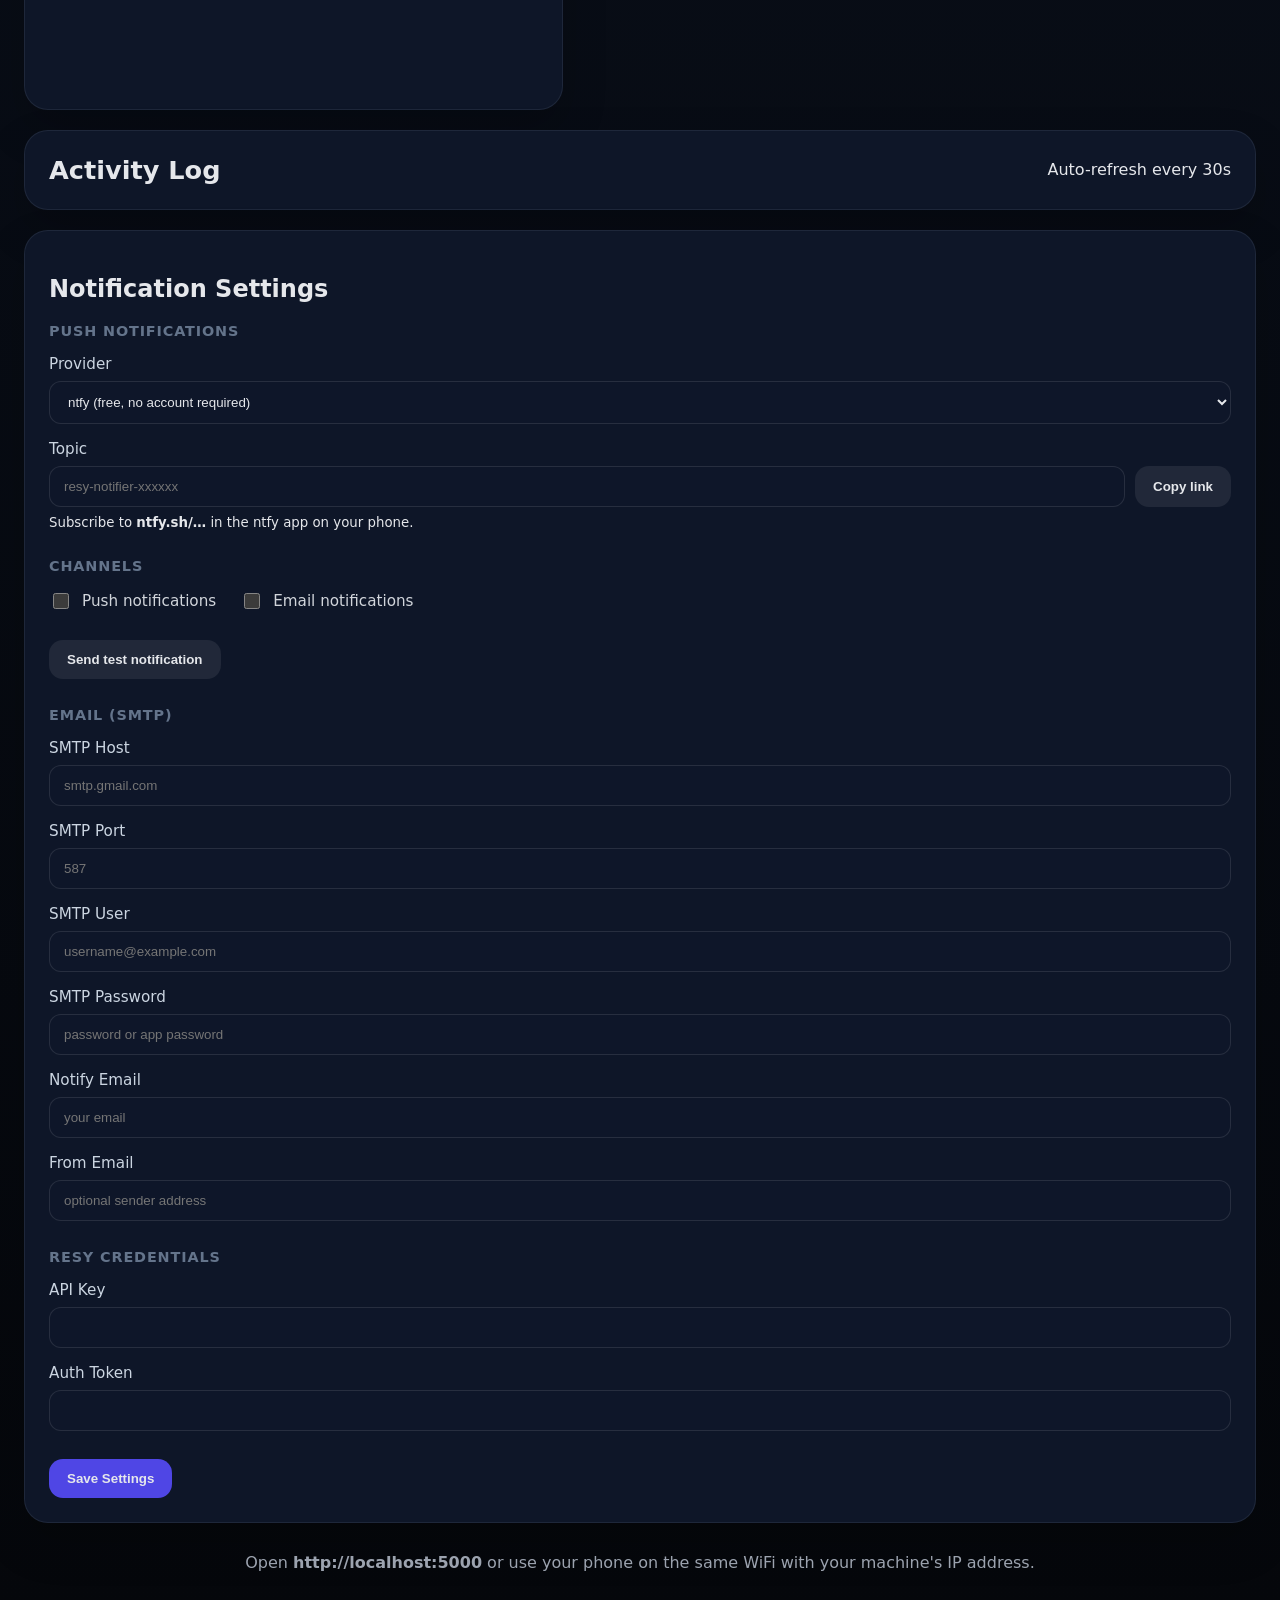
==== commit b16b2274: "Added a "Check Now" button" ====
--- a/templates/index.html
+++ b/templates/index.html
@@ -13,7 +13,10 @@
         <h1>Restaurant Watchlist</h1>
         <p>Manage monitors, notification settings, and live availability activity.</p>
       </div>
-      <div class="status-pill" id="status-pill">Loading…</div>
+      <div class="header-controls">
+        <button id="check-now-btn" class="button button-secondary">Check Now</button>
+        <div class="status-pill" id="status-pill">Loading…</div>
+      </div>
     </header>
 
     <main class="dashboard-grid">
--- a/static/style.css
+++ b/static/style.css
@@ -43,6 +43,12 @@
 .app-header p {
   margin: 6px 0 0;
   color: #9ca3af;
+}
+
+.header-controls {
+  display: flex;
+  align-items: center;
+  gap: 10px;
 }
 
 .status-pill {
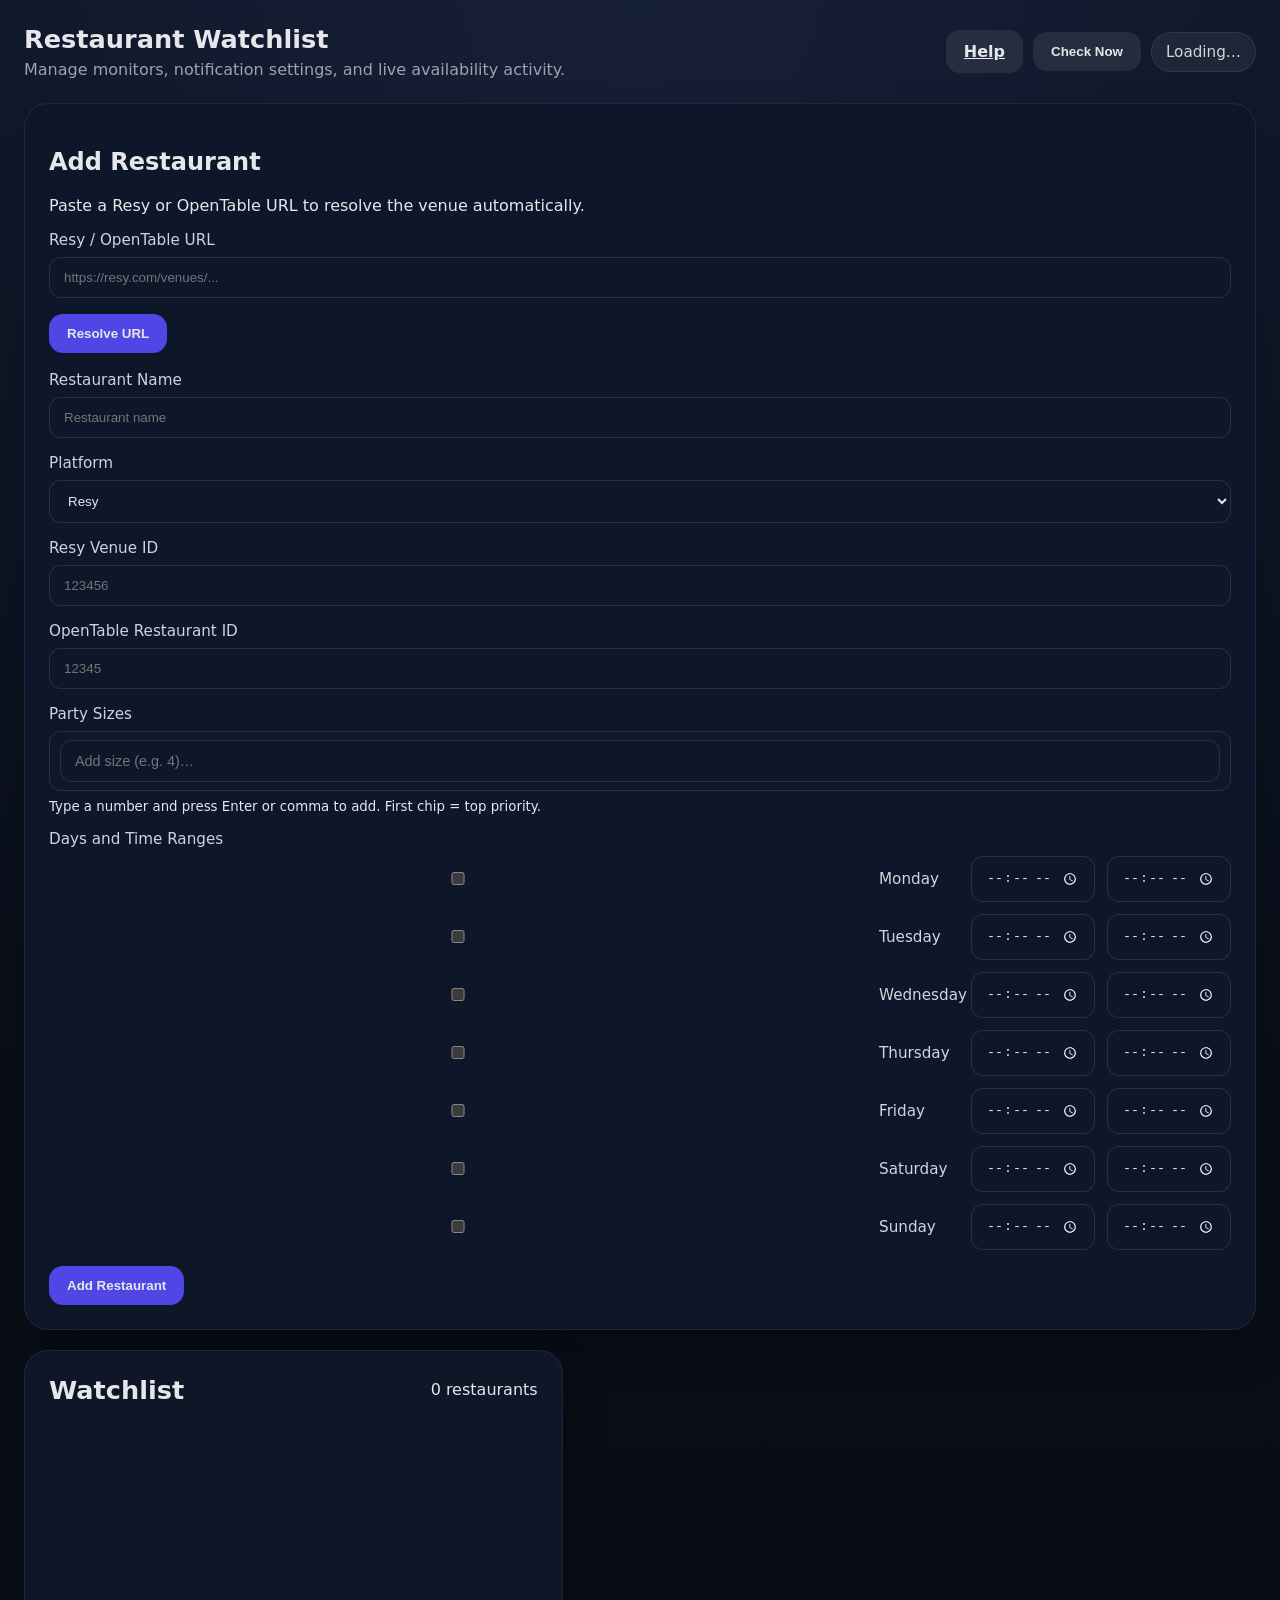
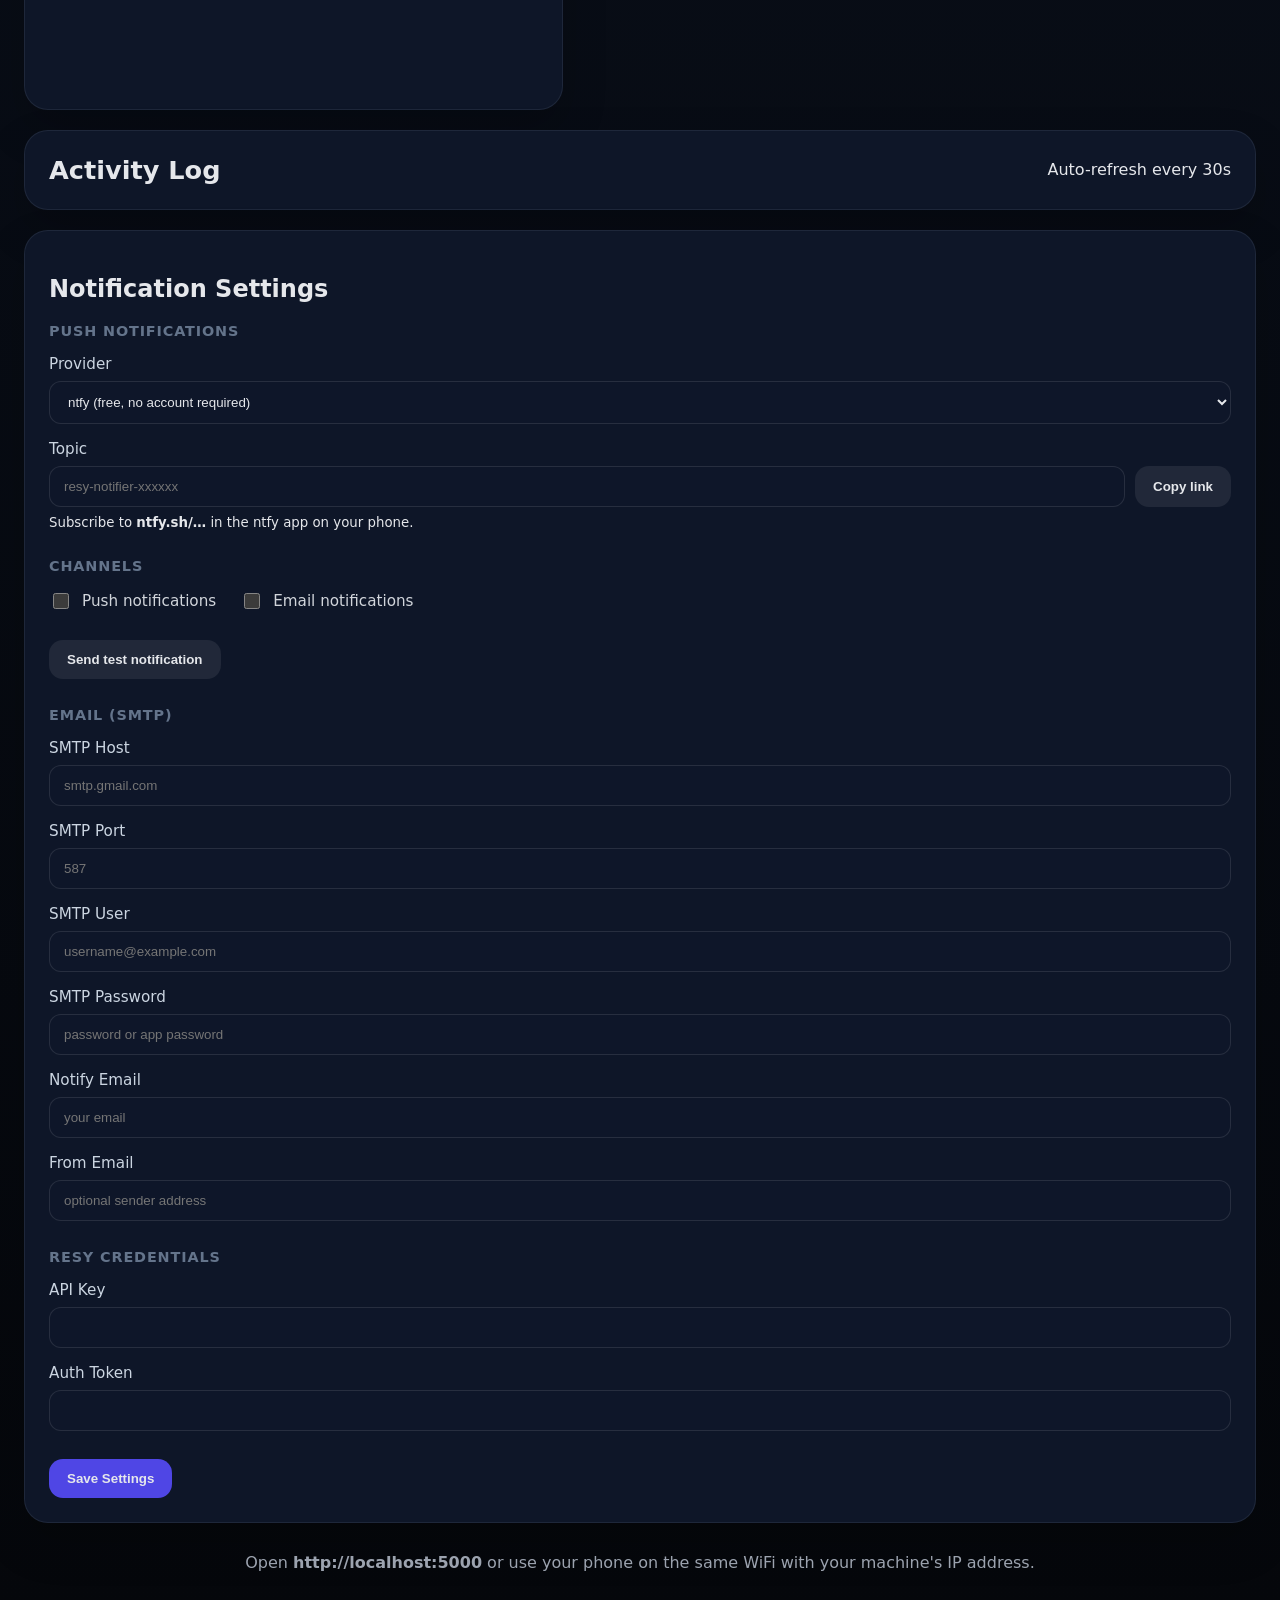
==== commit b2027dba: "Adding a "Help" page to the UI" ====
--- a/templates/index.html
+++ b/templates/index.html
@@ -14,6 +14,7 @@
         <p>Manage monitors, notification settings, and live availability activity.</p>
       </div>
       <div class="header-controls">
+        <a href="/help" class="button button-secondary">Help</a>
         <button id="check-now-btn" class="button button-secondary">Check Now</button>
         <div class="status-pill" id="status-pill">Loading…</div>
       </div>
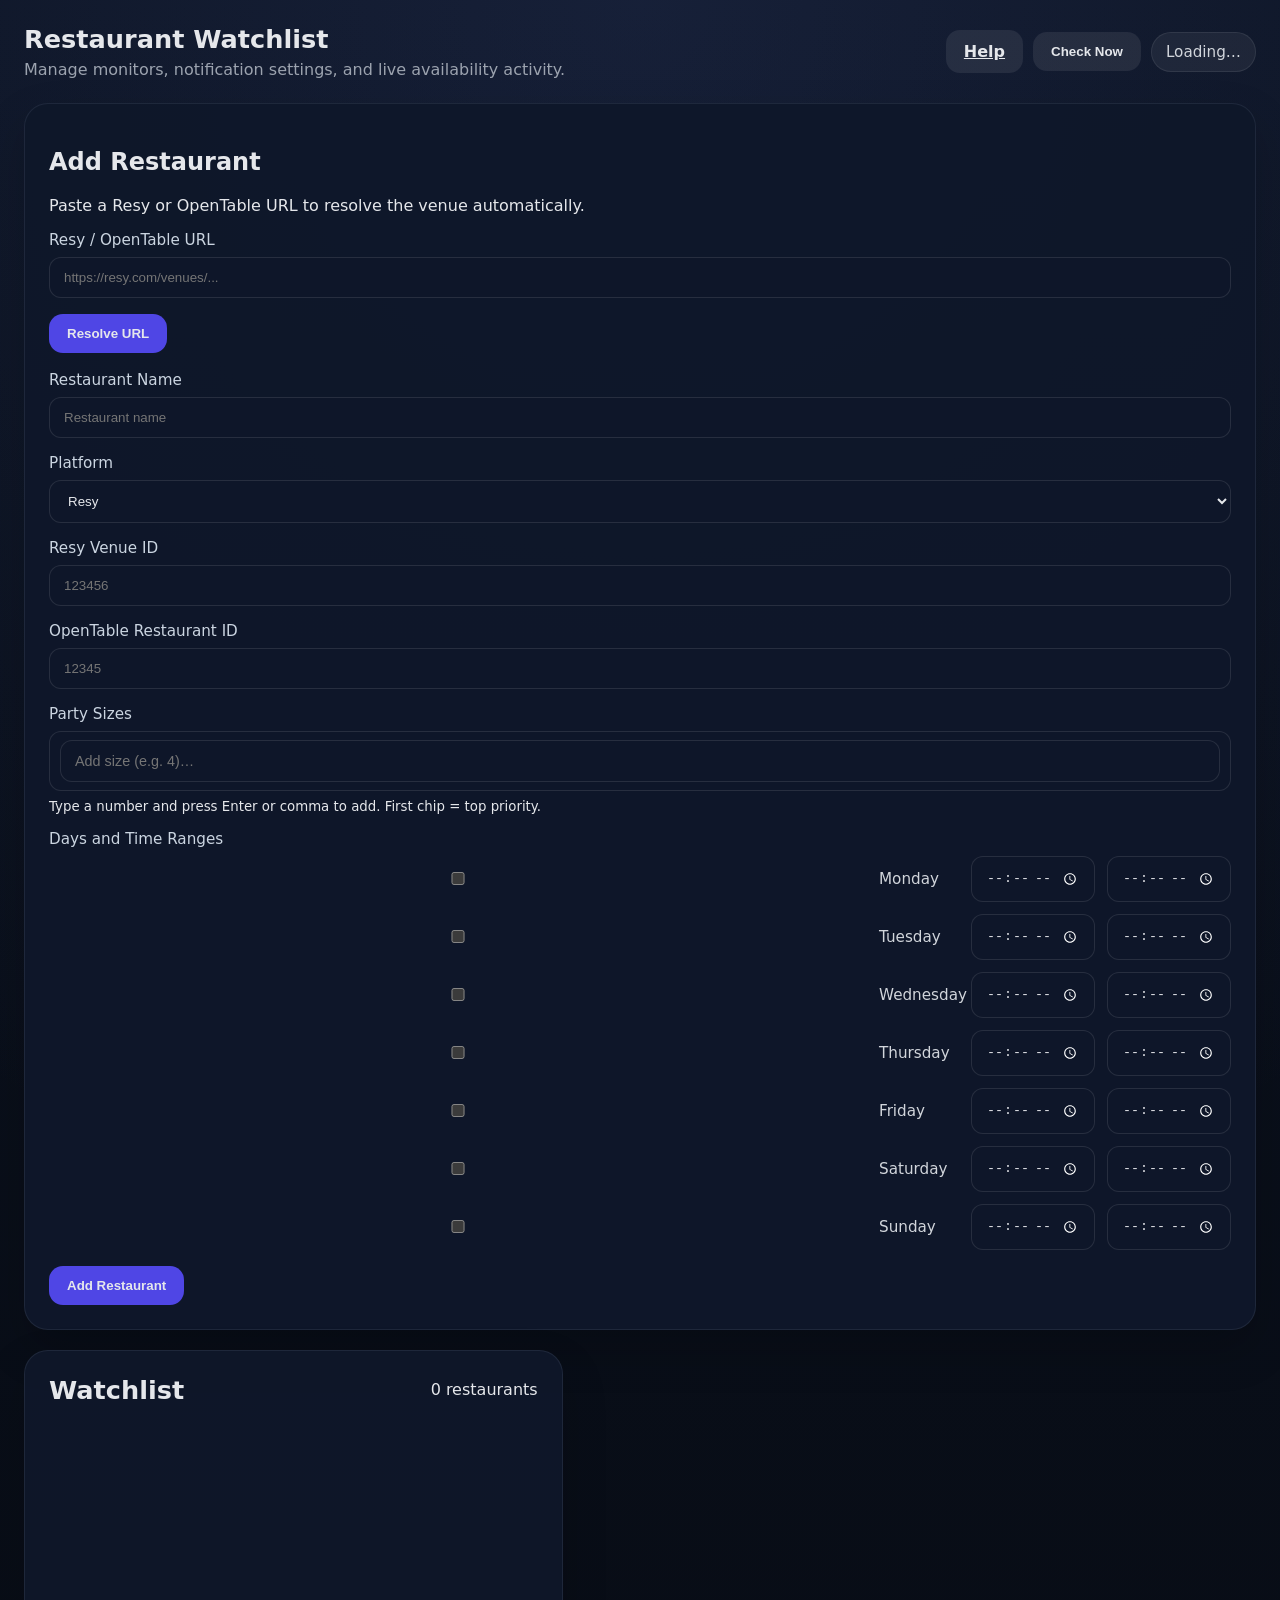
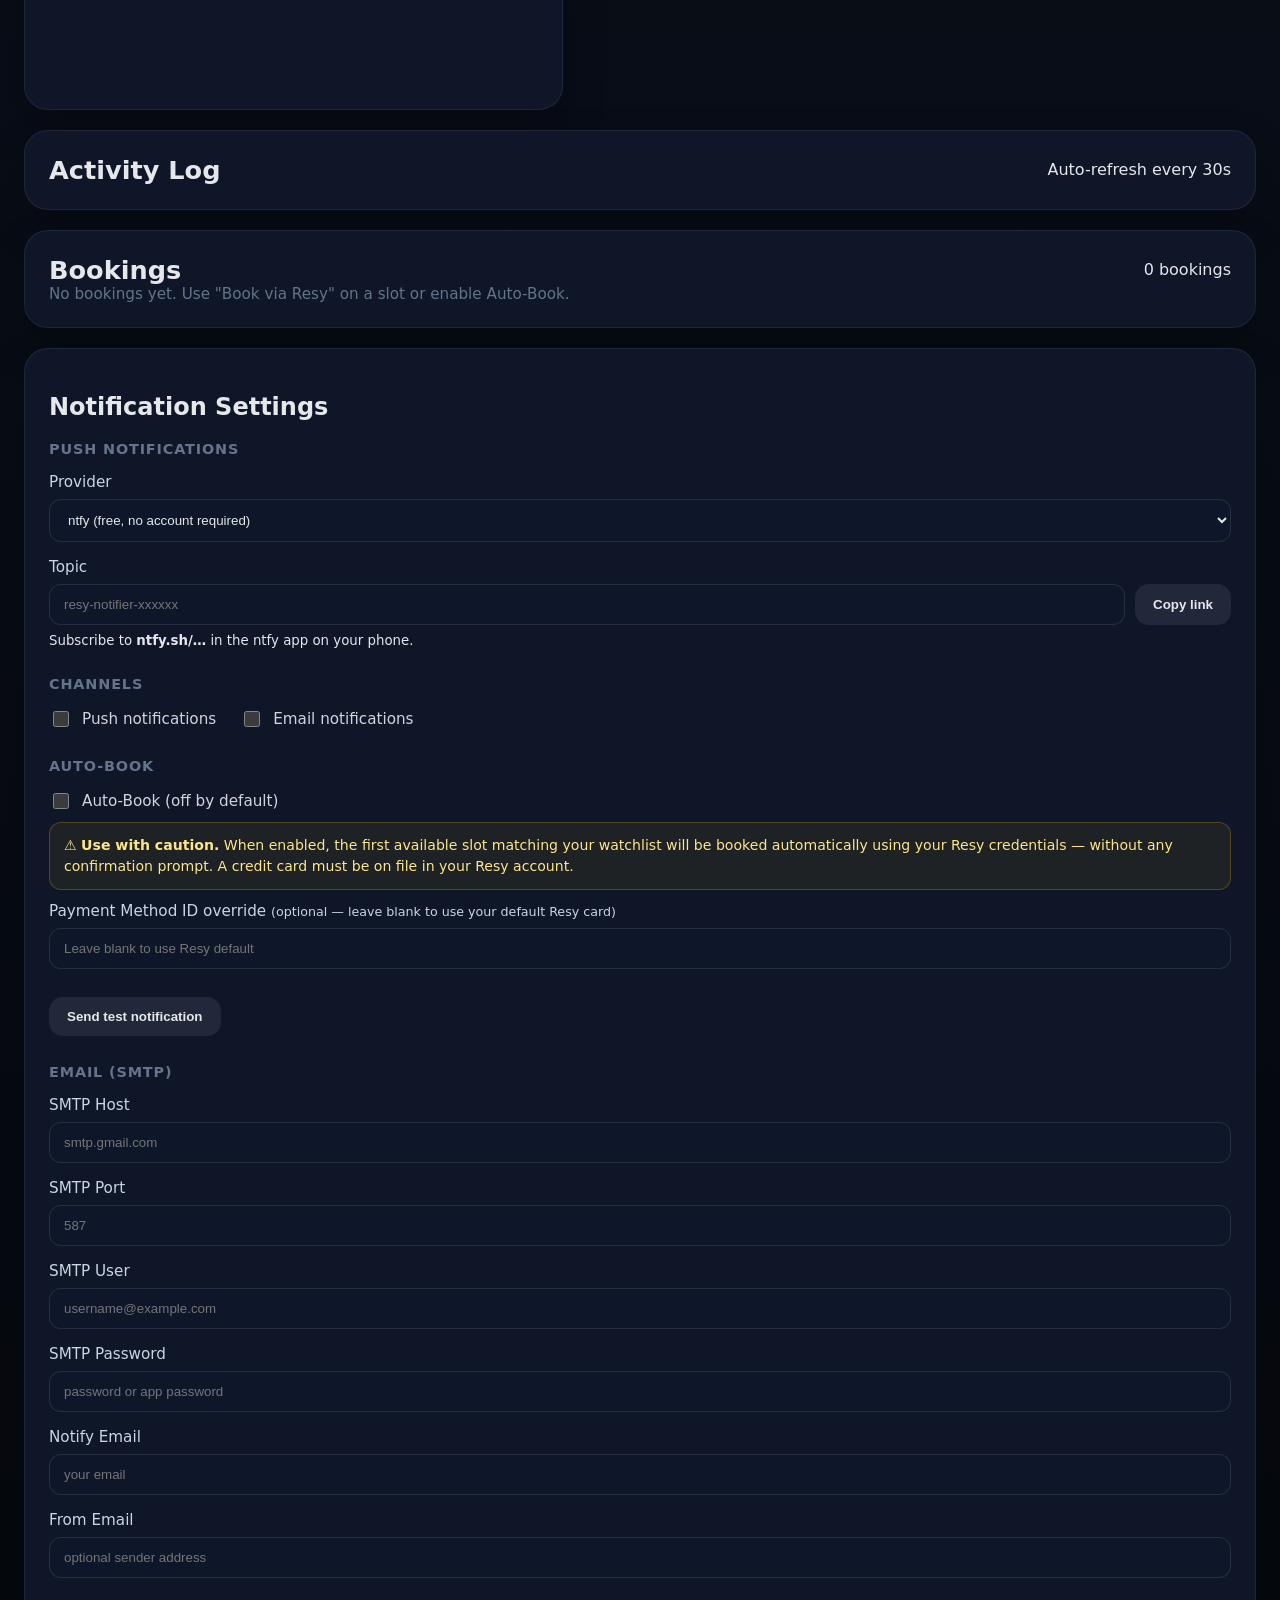
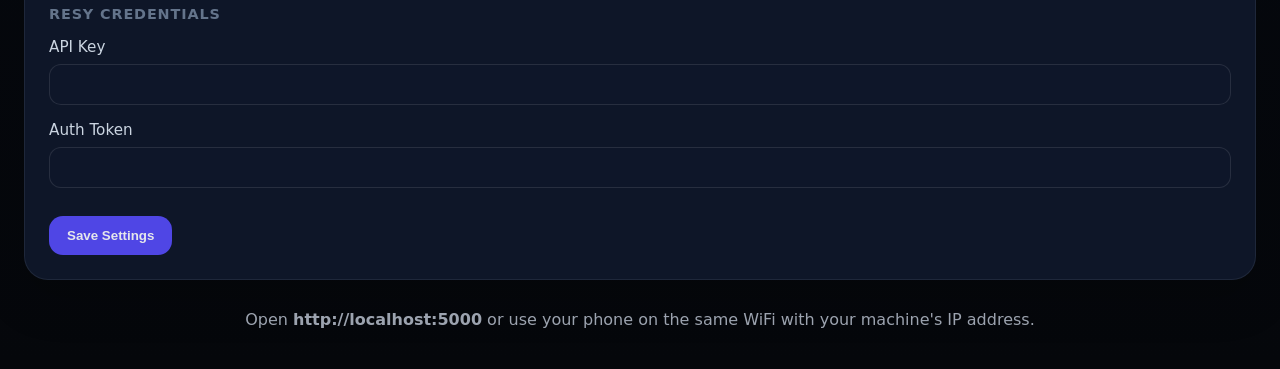
==== commit 52f74ea6: "Adding one-tap booking for Resy" ====
--- a/templates/index.html
+++ b/templates/index.html
@@ -80,6 +80,16 @@
         <div id="activity-log" class="log-list"></div>
       </section>
 
+      <section class="panel panel-bookings">
+        <div class="section-header">
+          <h2>Bookings</h2>
+          <span id="bookings-count">0 bookings</span>
+        </div>
+        <div id="bookings-list" class="bookings-list">
+          <p class="empty-state">No bookings yet. Use "Book via Resy" on a slot or enable Auto-Book.</p>
+        </div>
+      </section>
+
       <section class="panel panel-settings">
         <h2>Notification Settings</h2>
         <form id="settings-form">
@@ -131,6 +141,21 @@
             </div>
           </div>
 
+          <div class="settings-section">
+            <h3>Auto-Book</h3>
+            <div class="toggle-row">
+              <label class="toggle-label">
+                <input type="checkbox" id="auto-book" />
+                Auto-Book (off by default)
+              </label>
+            </div>
+            <p class="auto-book-warning">⚠️ <strong>Use with caution.</strong> When enabled, the first available slot matching your watchlist will be booked automatically using your Resy credentials — without any confirmation prompt. A credit card must be on file in your Resy account.</p>
+            <div class="form-group" style="margin-top:12px;">
+              <label for="resy-payment-method-id">Payment Method ID override <small>(optional — leave blank to use your default Resy card)</small></label>
+              <input id="resy-payment-method-id" type="text" placeholder="Leave blank to use Resy default" />
+            </div>
+          </div>
+
           <div class="test-notification-row">
             <button type="button" id="test-notification" class="button button-secondary">Send test notification</button>
             <div id="test-notification-result" class="message" hidden></div>
--- a/static/style.css
+++ b/static/style.css
@@ -183,6 +183,97 @@
 
 .button-secondary {
   background: rgba(255,255,255,0.08);
+}
+
+.btn-delete {
+  background: #e53935;
+  border-radius: 6px;
+  padding: 10px 16px;
+  gap: 6px;
+  color: #ffffff;
+  font-weight: 500;
+  transition: background 0.15s ease, transform 0.15s ease;
+}
+
+.btn-delete:hover {
+  background: #c62828;
+  transform: translateY(-1px);
+}
+
+.btn-delete:active {
+  background: #b01a1a;
+  transform: none;
+}
+
+/* iOS-style toggle switch — button wrapper keeps .button for mobile touch target + layout */
+.toggle-switch {
+  background: none;
+  padding: 0;
+  border-radius: 0;
+  transition: none;
+}
+
+.toggle-switch:hover {
+  background: none;
+  transform: none;
+}
+
+.toggle-switch:focus-visible {
+  outline: none;
+}
+
+.toggle-track {
+  position: relative;
+  width: 64px;
+  height: 28px;
+  border-radius: 999px;
+  background: #e53935;
+  transition: background 0.2s ease;
+  display: block;
+  flex-shrink: 0;
+}
+
+.toggle-switch:focus-visible .toggle-track {
+  outline: 2px solid #818cf8;
+  outline-offset: 2px;
+}
+
+.toggle-switch[aria-pressed="true"] .toggle-track {
+  background: #43a047;
+}
+
+.toggle-thumb {
+  position: absolute;
+  top: 2px;
+  left: 2px;
+  width: 24px;
+  height: 24px;
+  border-radius: 50%;
+  background: #ffffff;
+  box-shadow: 0 1px 3px rgba(0, 0, 0, 0.3);
+  transition: transform 0.2s ease;
+  pointer-events: none;
+}
+
+.toggle-switch[aria-pressed="true"] .toggle-thumb {
+  transform: translateX(36px);
+}
+
+.toggle-label-text {
+  position: absolute;
+  top: 50%;
+  transform: translateY(-50%);
+  font-size: 11px;
+  font-weight: 500;
+  color: #ffffff;
+  line-height: 1;
+  pointer-events: none;
+  right: 10px;
+}
+
+.toggle-switch[aria-pressed="true"] .toggle-label-text {
+  right: auto;
+  left: 10px;
 }
 
 .form-group {
@@ -492,6 +583,161 @@
   -webkit-appearance: none;
 }
 
+.panel-bookings {
+  grid-column: 1 / -1;
+}
+
+.bookings-list {
+  overflow-x: auto;
+}
+
+.empty-state {
+  color: #64748b;
+  font-size: 0.95rem;
+  margin: 0;
+}
+
+.bookings-table {
+  width: 100%;
+  border-collapse: collapse;
+  font-size: 0.9rem;
+}
+
+.bookings-table th {
+  text-align: left;
+  padding: 10px 12px;
+  color: #64748b;
+  font-size: 0.8rem;
+  font-weight: 600;
+  text-transform: uppercase;
+  letter-spacing: 0.05em;
+  border-bottom: 1px solid rgba(148, 163, 184, 0.12);
+}
+
+.bookings-table td {
+  padding: 12px 12px;
+  border-bottom: 1px solid rgba(148, 163, 184, 0.07);
+  color: #cbd5e1;
+  vertical-align: middle;
+}
+
+.bookings-table tr:last-child td {
+  border-bottom: none;
+}
+
+.token-cell {
+  font-family: monospace;
+  font-size: 0.82rem;
+  color: #94a3b8;
+  word-break: break-all;
+}
+
+.status-badge {
+  display: inline-flex;
+  align-items: center;
+  padding: 3px 10px;
+  border-radius: 999px;
+  font-size: 0.78rem;
+  font-weight: 600;
+  text-transform: capitalize;
+}
+
+.status-confirmed {
+  background: rgba(34, 197, 94, 0.16);
+  color: #a7f3d0;
+}
+
+.status-cancelled {
+  background: rgba(148, 163, 184, 0.12);
+  color: #64748b;
+}
+
+.status-failed {
+  background: rgba(239, 68, 68, 0.12);
+  color: #fca5a5;
+}
+
+.btn-cancel-booking {
+  padding: 6px 12px;
+  font-size: 0.82rem;
+  border-radius: 8px;
+  background: rgba(239, 68, 68, 0.12);
+  color: #fca5a5;
+  border: 1px solid rgba(239, 68, 68, 0.25);
+  font-weight: 500;
+}
+
+.btn-cancel-booking:hover {
+  background: rgba(239, 68, 68, 0.22);
+}
+
+.btn-book-inline {
+  padding: 5px 12px;
+  font-size: 0.8rem;
+  border-radius: 8px;
+  background: rgba(99, 102, 241, 0.15);
+  color: #c7d2fe;
+  border: 1px solid rgba(99, 102, 241, 0.3);
+  font-weight: 500;
+  margin-left: 0;
+  align-self: flex-start;
+}
+
+.btn-book-inline:hover {
+  background: rgba(99, 102, 241, 0.25);
+}
+
+.btn-book-inline:disabled {
+  opacity: 0.6;
+  cursor: default;
+}
+
+.auto-book-warning {
+  margin: 10px 0 0;
+  padding: 12px 14px;
+  border-radius: 12px;
+  background: rgba(234, 179, 8, 0.08);
+  border: 1px solid rgba(234, 179, 8, 0.25);
+  color: #fde68a;
+  font-size: 0.88rem;
+  line-height: 1.5;
+}
+
+/* Toast notifications */
+.toast {
+  position: fixed;
+  bottom: 24px;
+  right: 24px;
+  z-index: 9999;
+  padding: 14px 20px;
+  border-radius: 14px;
+  font-size: 0.95rem;
+  font-weight: 500;
+  max-width: 380px;
+  box-shadow: 0 8px 32px rgba(0, 0, 0, 0.4);
+  opacity: 0;
+  transform: translateY(12px);
+  transition: opacity 0.25s ease, transform 0.25s ease;
+  pointer-events: none;
+}
+
+.toast-visible {
+  opacity: 1;
+  transform: translateY(0);
+}
+
+.toast-success {
+  background: rgba(16, 185, 129, 0.18);
+  border: 1px solid rgba(16, 185, 129, 0.35);
+  color: #a7f3d0;
+}
+
+.toast-error {
+  background: rgba(239, 68, 68, 0.15);
+  border: 1px solid rgba(239, 68, 68, 0.35);
+  color: #fca5a5;
+}
+
 @media (max-width: 920px) {
   .dashboard-grid {
     grid-template-columns: 1fr;
@@ -506,3 +752,99 @@
     grid-template-columns: 1fr;
   }
 }
+
+@media (max-width: 768px) {
+  /* Shell */
+  .page-shell {
+    padding: 16px;
+  }
+
+  /* Header: stack vertically so controls don't overflow */
+  .app-header {
+    flex-direction: column;
+    align-items: flex-start;
+    gap: 10px;
+  }
+
+  .header-controls {
+    width: 100%;
+    flex-wrap: wrap;
+  }
+
+  /* Status pill spans full row, centered */
+  .status-pill {
+    width: 100%;
+    justify-content: center;
+  }
+
+  /* Touch targets: 44px minimum height on all buttons */
+  .button {
+    min-height: 44px;
+  }
+
+  /* Standalone form buttons full-width */
+  #resolve-url,
+  #restaurant-form > .button,
+  #settings-form > .button {
+    width: 100%;
+  }
+
+  /* Card header: stack name block and action buttons vertically */
+  .card-header {
+    flex-direction: column;
+    align-items: flex-start;
+    gap: 10px;
+  }
+
+  .card-header .edit-actions {
+    width: 100%;
+  }
+
+  /* All edit-action buttons: 2-per-row, equal width */
+  .edit-actions .button {
+    flex: 1;
+    min-width: calc(50% - 6px);
+  }
+
+  /* Day-time rows: 2-row grid so time inputs aren't squeezed */
+  .day-time-row {
+    display: grid;
+    grid-template-columns: 24px 1fr 1fr;
+    gap: 8px;
+    align-items: center;
+  }
+
+  /* Day label spans both 1fr columns */
+  .day-time-row > :nth-child(2) {
+    grid-column: 2 / span 2;
+    grid-row: 1;
+    min-width: 0;
+  }
+
+  /* Earliest time: col 2, row 2 */
+  .day-time-row > :nth-child(3) {
+    grid-column: 2;
+    grid-row: 2;
+    width: 100%;
+    min-width: 0;
+  }
+
+  /* Latest time: col 3, row 2 */
+  .day-time-row > :nth-child(4) {
+    grid-column: 3;
+    grid-row: 2;
+    width: 100%;
+    min-width: 0;
+  }
+
+  /* ntfy topic + Copy link button: stack vertically */
+  .input-with-action {
+    flex-direction: column;
+  }
+
+  /* Book Now pill: prevent long URLs from overflowing log items */
+  .book-now-link {
+    max-width: 100%;
+    word-break: break-all;
+  }
+}
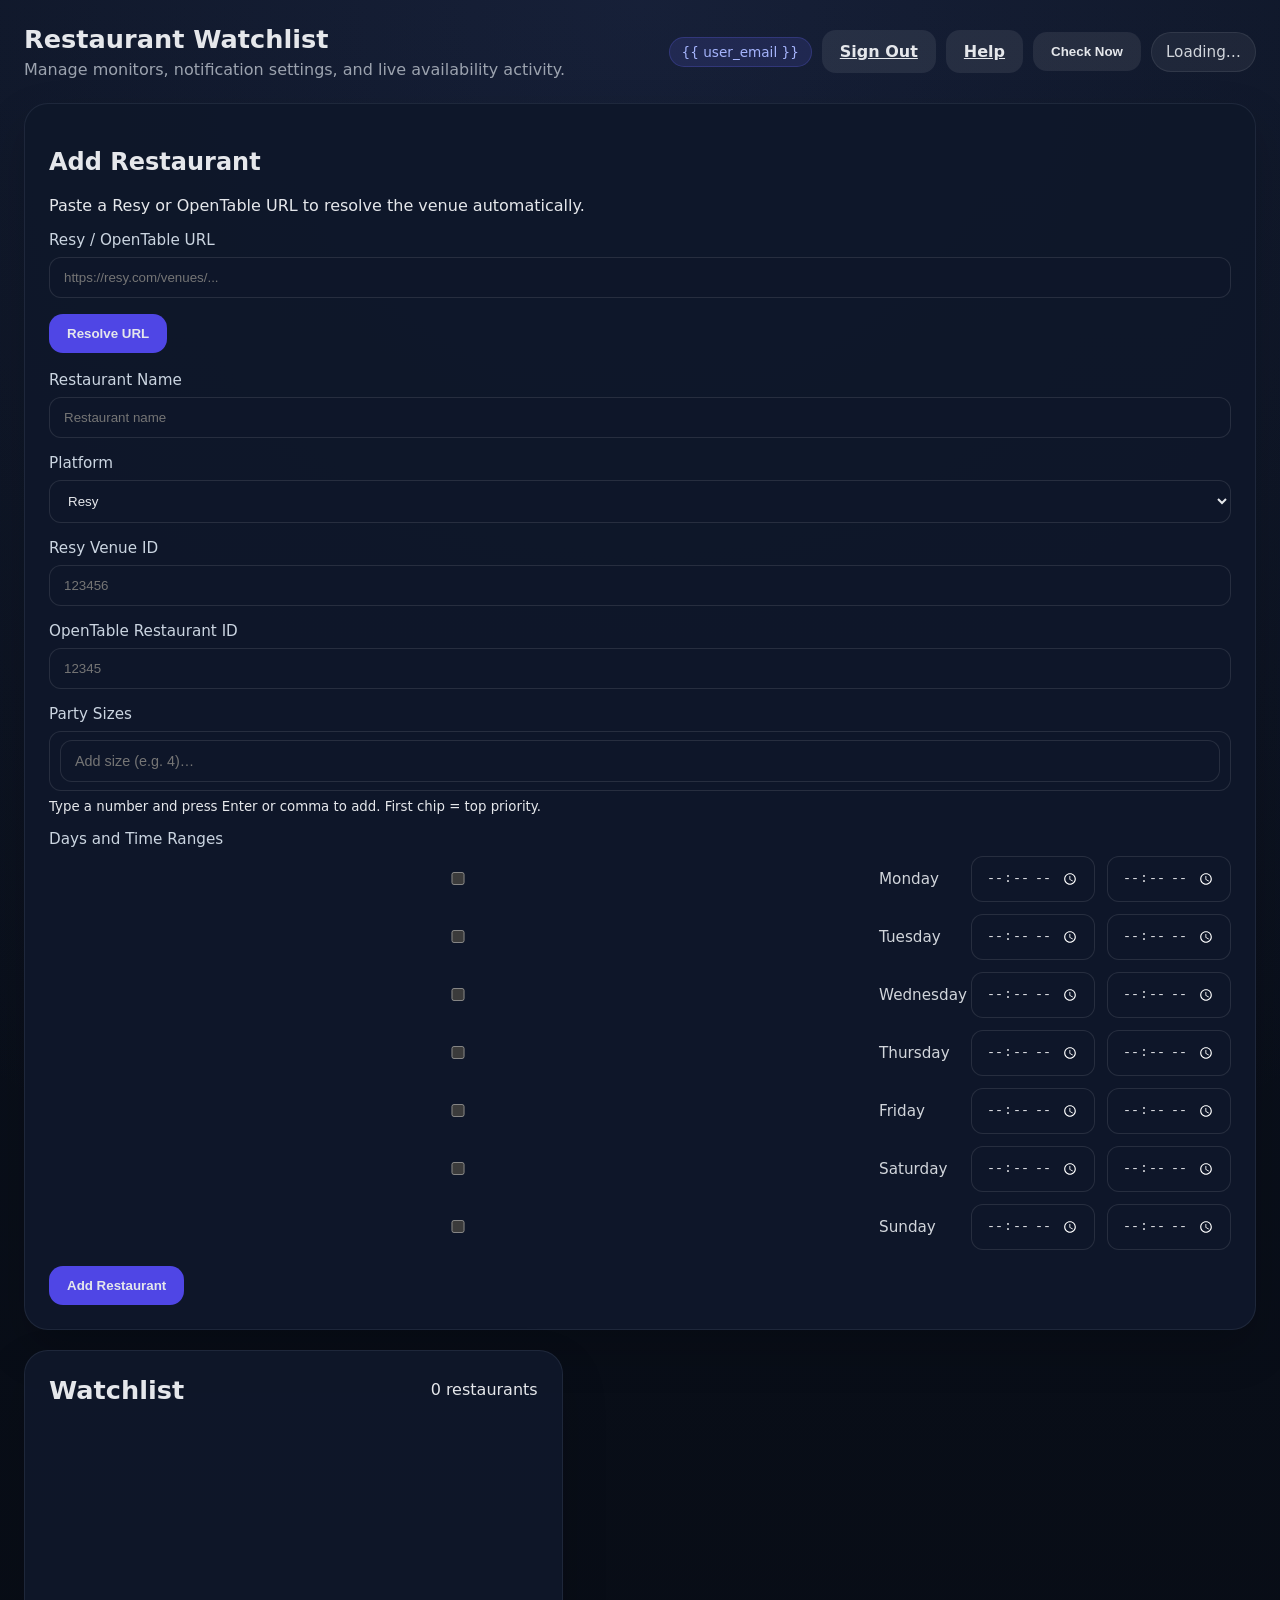
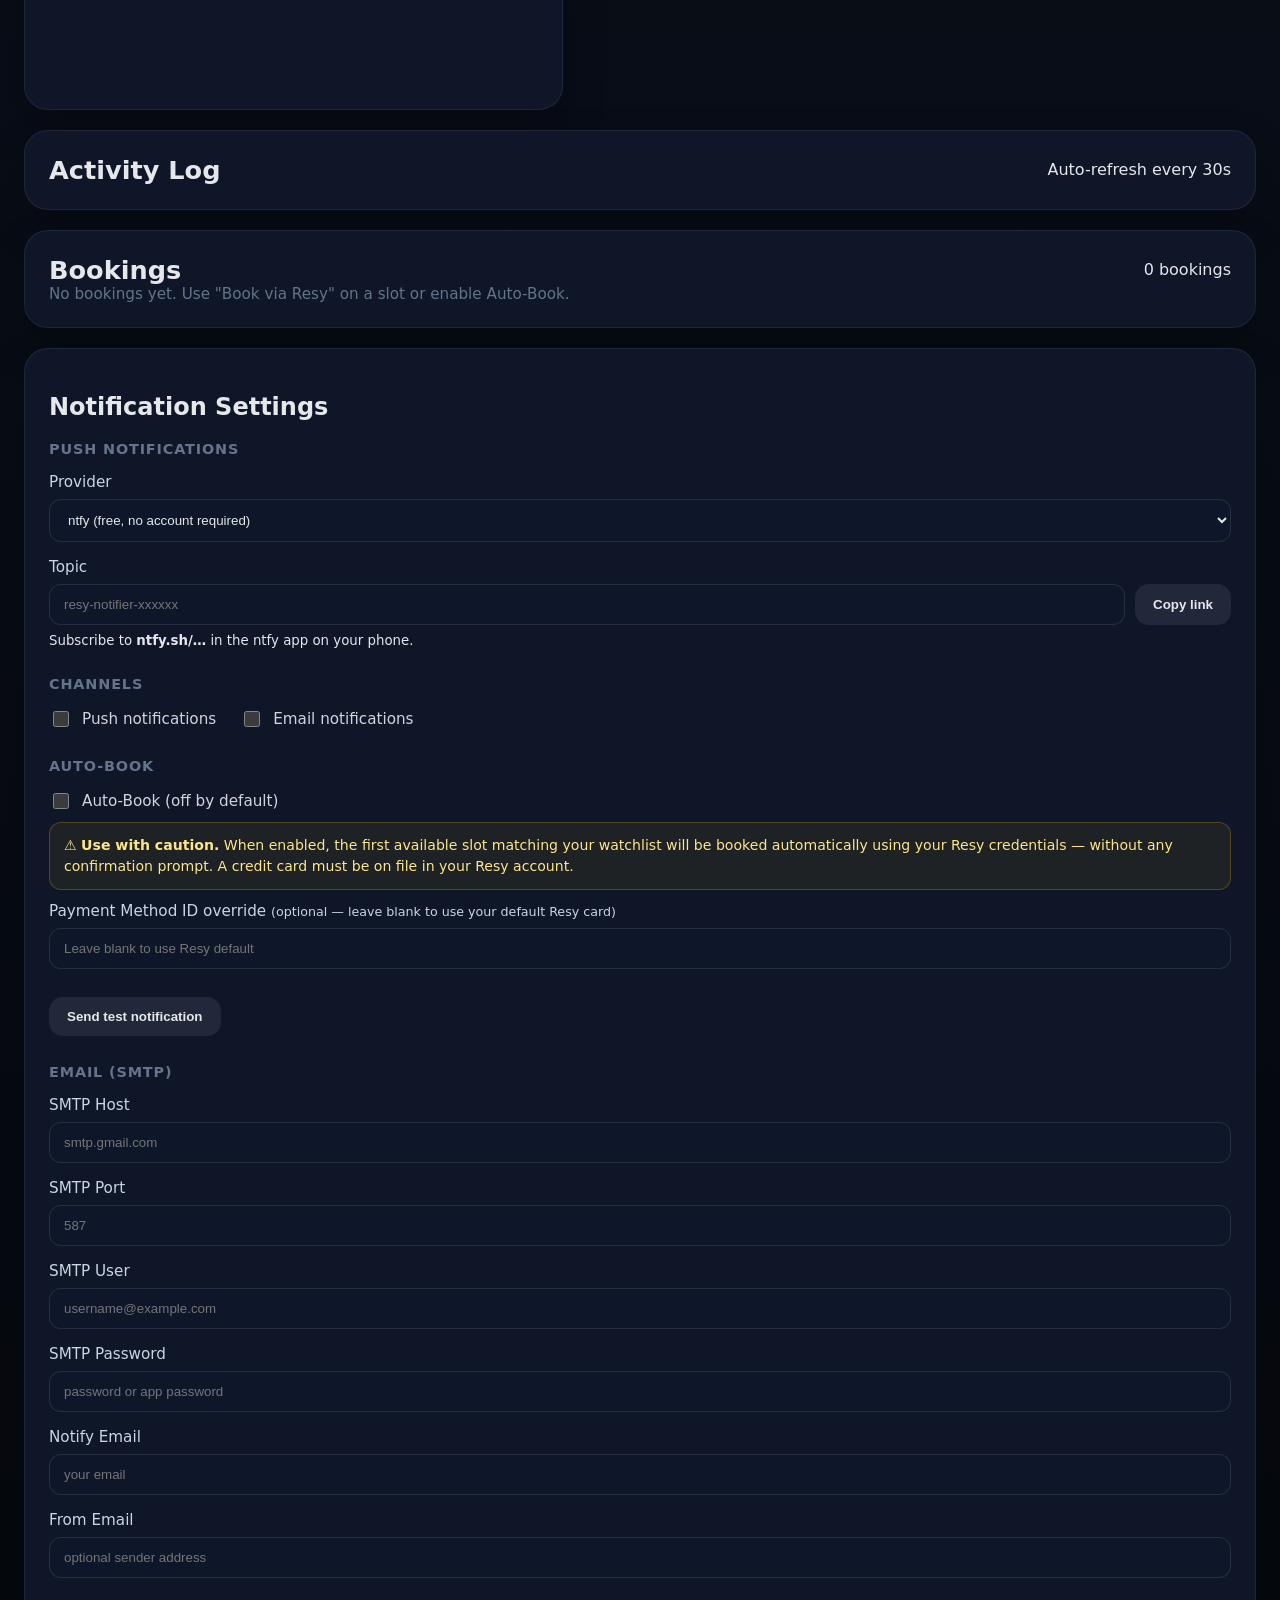
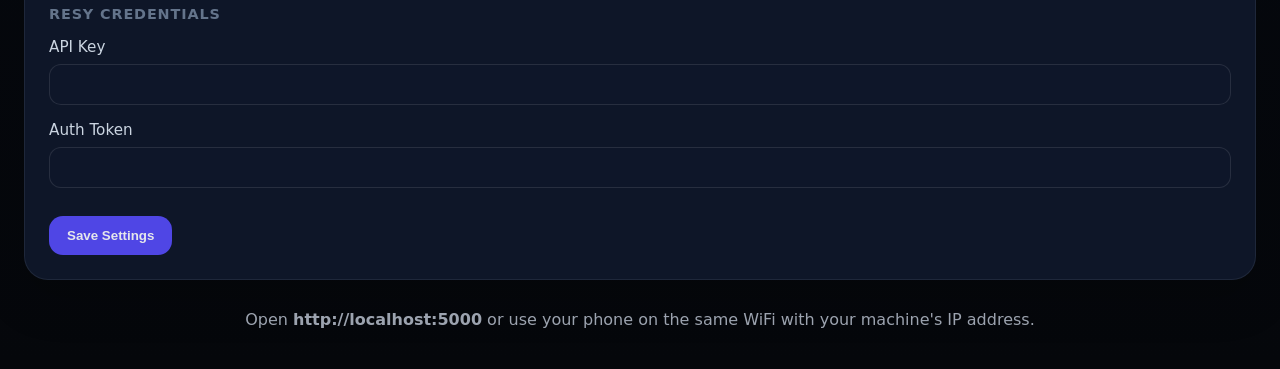
==== commit 023b4376: "Adding in authentication to handle multiple users" ====
--- a/templates/index.html
+++ b/templates/index.html
@@ -14,6 +14,8 @@
         <p>Manage monitors, notification settings, and live availability activity.</p>
       </div>
       <div class="header-controls">
+        <span class="user-pill">{{ user_email }}</span>
+        <a href="/logout" class="button button-secondary">Sign Out</a>
         <a href="/help" class="button button-secondary">Help</a>
         <button id="check-now-btn" class="button button-secondary">Check Now</button>
         <div class="status-pill" id="status-pill">Loading…</div>
--- a/static/style.css
+++ b/static/style.css
@@ -61,6 +61,16 @@
   font-size: 0.95rem;
 }
 
+.user-pill {
+  display: inline-flex;
+  padding: 6px 12px;
+  border-radius: 999px;
+  background: rgba(99, 102, 241, 0.15);
+  border: 1px solid rgba(99, 102, 241, 0.25);
+  color: #a5b4fc;
+  font-size: 0.85rem;
+}
+
 .dashboard-grid {
   display: grid;
   gap: 20px;
@@ -131,6 +141,26 @@
 .status-chip {
   background: rgba(34, 197, 94, 0.16);
   color: #a7f3d0;
+}
+
+.avail-badge {
+  display: inline-flex;
+  align-items: center;
+  padding: 6px 10px;
+  border-radius: 999px;
+  font-size: 0.8rem;
+  font-weight: 600;
+  letter-spacing: 0.01em;
+}
+
+.avail-badge-some {
+  background: rgba(34, 197, 94, 0.16);
+  color: #a7f3d0;
+}
+
+.avail-badge-none {
+  background: rgba(148, 163, 184, 0.12);
+  color: #64748b;
 }
 
 .card-body,
